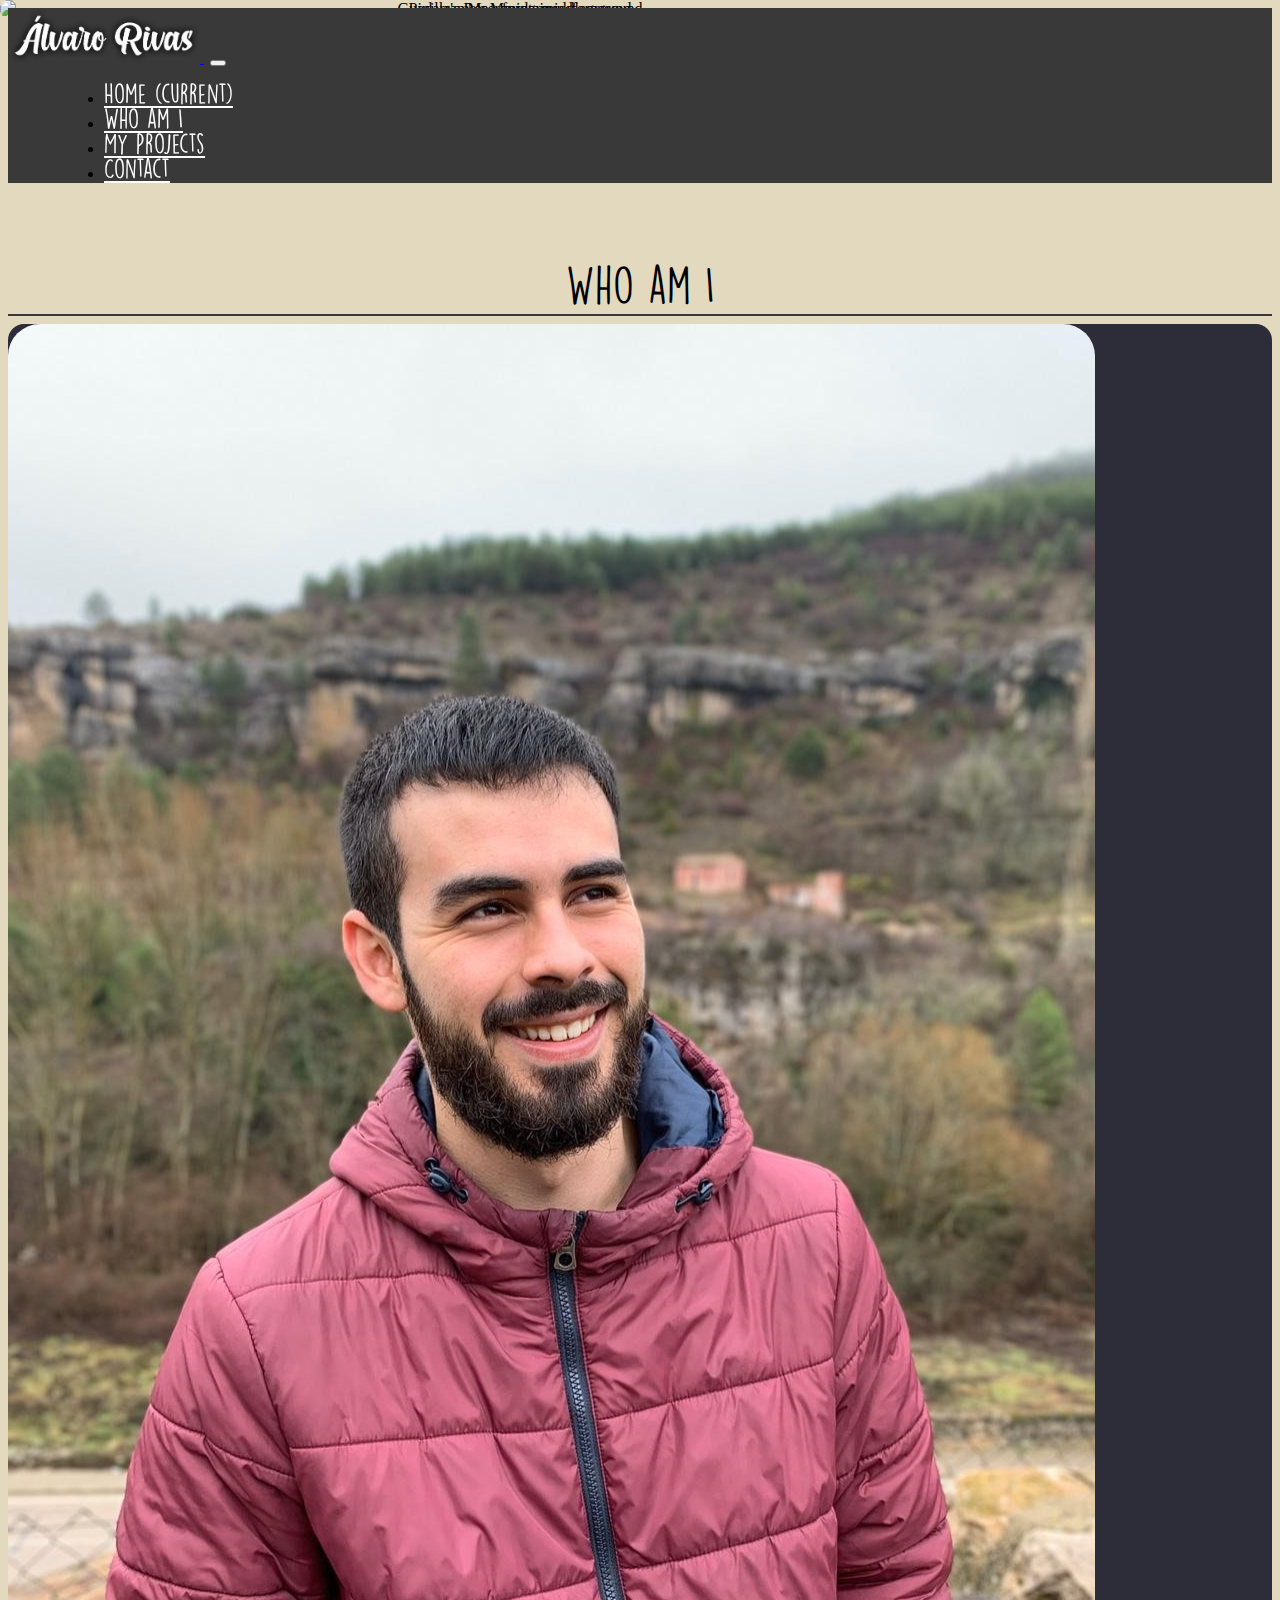
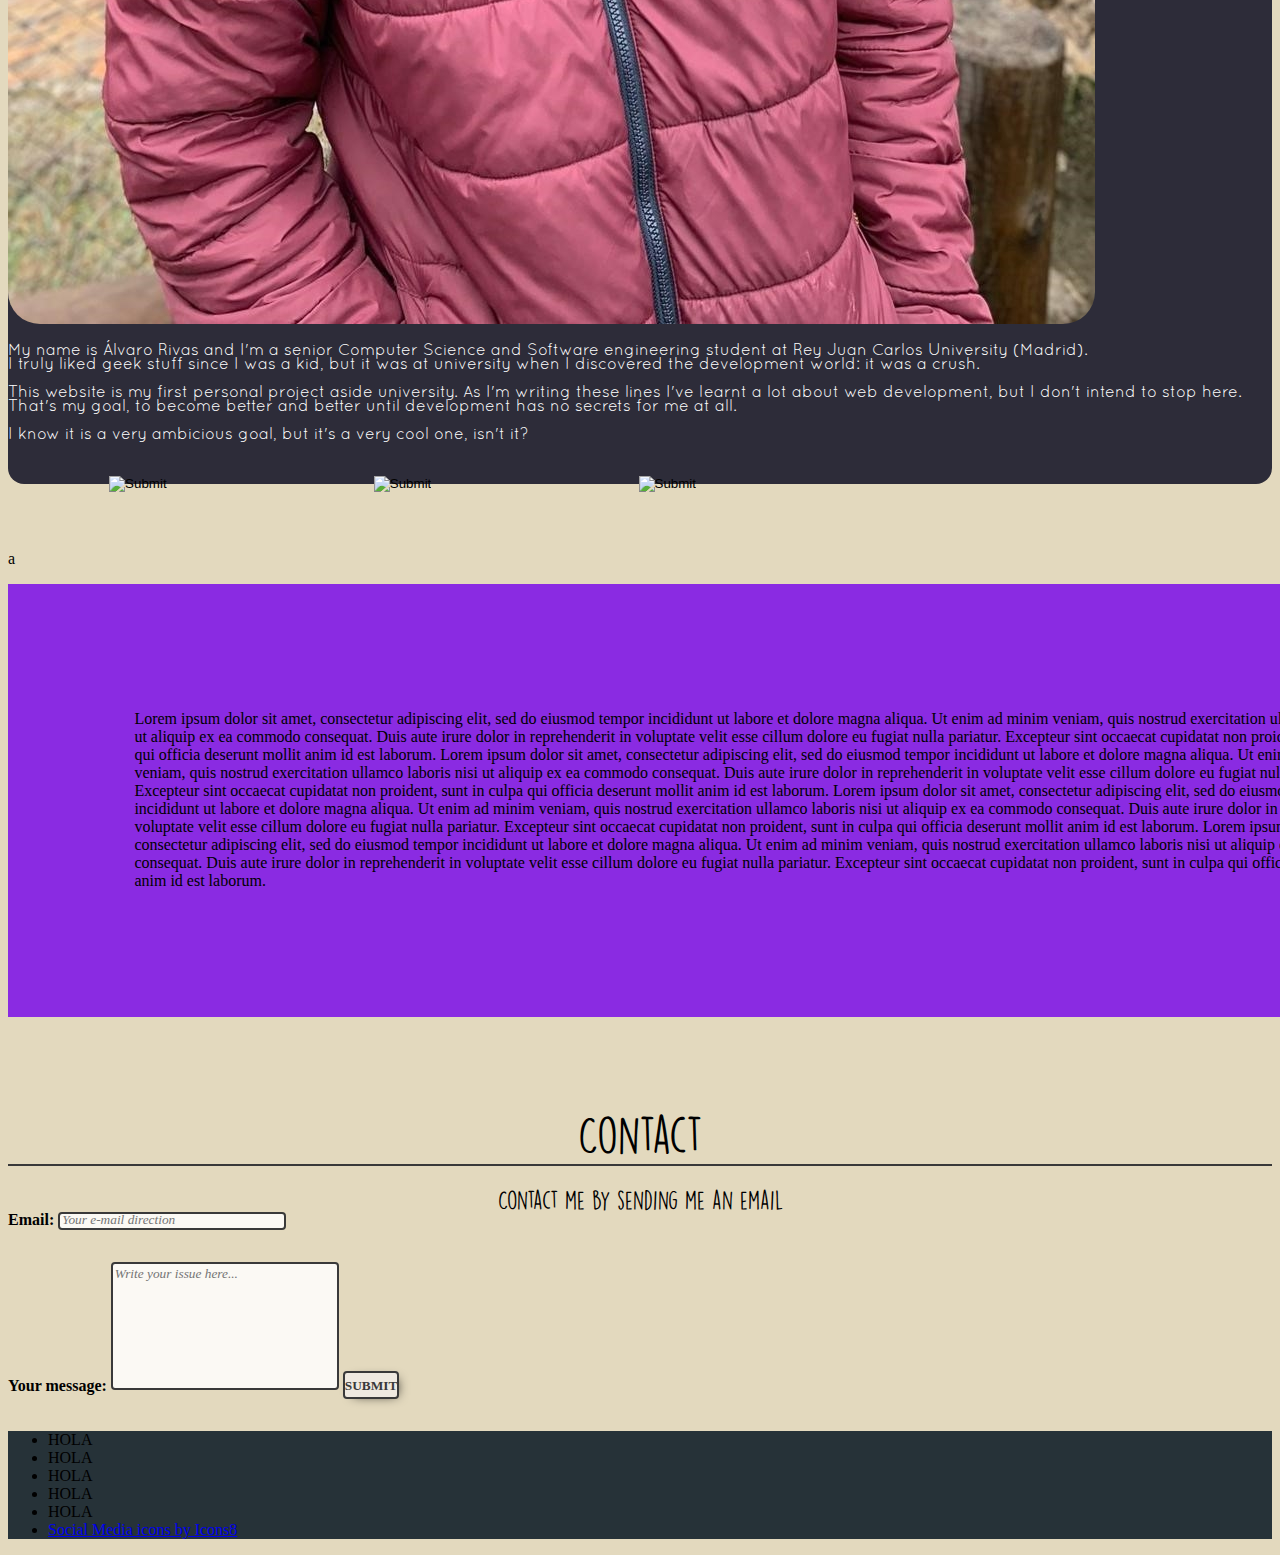
==== index.html @ ddf78486 "Home layout implemented and scroll link implementation for logo" ====
<!DOCTYPE html>
<html>

<head>
  <meta charset="utf-8" />
  <meta http-equiv="X-UA-Compatible" content="IE=edge" />
  <title>Home</title>
  <link rel="icon" type="image/png" href="assets/animoji.png" />
  <meta name="viewport" content="width=device-width, user-scalable=no" />
  <link rel="stylesheet" href="https://stackpath.bootstrapcdn.com/bootstrap/4.5.0/css/bootstrap.min.css"
    integrity="sha384-9aIt2nRpC12Uk9gS9baDl411NQApFmC26EwAOH8WgZl5MYYxFfc+NcPb1dKGj7Sk" crossorigin="anonymous" />
  <link rel="stylesheet" type="text/css" media="screen" href="css/style.css" />
</head>

<body>
  <!----------------- HEADER ----------------->
  <header class="row justify-content-between mx-0">
    <nav class="navbar navbar-expand-md navbar-dark col-12">
      <a id="logo" class="navbar-brand" href="#home">
        <img src="assets/Logo.png" alt="Logo" />
      </a>

      <button id="burgerButton" class="navbar-toggler mx-3" type="button" data-toggle="collapse"
        data-target="#navbarTogglerDemo03" aria-controls="navbarTogglerDemo03" aria-expanded="false"
        aria-label="Toggle navigation">
        <span class="navbar-toggler-icon"></span>
      </button>

      <div class="collapse navbar-collapse" id="navbarTogglerDemo03">
        <ul class="navbar-nav ml-auto mt-2 mt-lg-0">
          <li class="nav-item active">
            <a class="nav-link" href="#home">Home <span class="sr-only">(current)</span></a>
          </li>
          <li class="nav-item">
            <a class="nav-link" href="#whoAmI">Who am I</a>
          </li>
          <li class="nav-item">
            <a class="nav-link" href="#projects">My Projects</a>
          </li>
          <li class="nav-item">
            <a class="nav-link" href="#contact">Contact</a>
          </li>
        </ul>
      </div>
    </nav>
  </header>
  <div class="row mx-0 mt-4">
    <div class="col-10 m-auto content">

      <!----------  HOME  ---------->
      <section id="home" class="container">
        <div id="mouseEffect">
          <img class="img-fluid mx-auto" src="assets/me.png" alt="Me - foreground">
          <img class="img-fluid mx-auto" src="assets/water.png" alt="Pinilla's Reservoid - middleground">
          <img class="img-fluid mx-auto" src="assets/background.png" alt="Guadarrama's Mountains - foreground">
        </div>
      </section>

      <!----------  WHO AM I  ---------->
      <section id="whoAmI" class="container">
        <div class="row">
          <div class="titleHeader mb-5 mx-auto col-xl-4 col-lg-4 col-md-6 col-sm-8 col-12">
            <p class="sectionTitle">Who am I</p>
            <hr class="title-hr my-0" />
          </div>
        </div>

        <div id="resume" class="row justify-content-around align-items-center pt-4 pb-4">
          <div class="col-md-4 col-6">
            <img id="myPic" class="img-fluid" src="assets/myPic.jpg" alt="Picture of me" />
          </div>
          <div id="resume-text" class="col-xl-6 pt-3 px-4 flex-wrap">
            <p>
              My name is Álvaro Rivas and I'm a senior Computer Science and
              Software engineering student at Rey Juan Carlos University
              (Madrid).<br />I truly liked geek stuff since I was a kid, but
              it was at university when I discovered the development world: it
              was a crush.<br /><br />This website is my first personal
              project aside university. As I'm writing these lines I've learnt
              a lot about web development, but I don't intend to stop here.
              That's my goal, to become better and better until development
              has no secrets for me at all.<br /><br />I know it is a very
              ambicious goal, but it's a very cool one, isn't it?
            </p>
            <div id="socialButtons" class="row justify-content-center px-3 pt-3 flex-nowrap">
              <input class="socialButton" type="image" src="assets/Twitter.png" />
              <input class="socialButton" type="image" src="assets/LinkedIn.png" />
              <input class="socialButton" type="image" src="assets/YouTube.png" />
            </div>
          </div>
        </div>
      </section>
      <br />

      <!----------  PROJECTS  ---------->
      <section>
        <p id="projects">a</p>
        <div class="container" style="padding: 10%; width: 100%; background-color: blueviolet;">
          Lorem ipsum dolor sit amet, consectetur adipiscing elit, sed do
          eiusmod tempor incididunt ut labore et dolore magna aliqua. Ut enim
          ad minim veniam, quis nostrud exercitation ullamco laboris nisi ut
          aliquip ex ea commodo consequat. Duis aute irure dolor in
          reprehenderit in voluptate velit esse cillum dolore eu fugiat nulla
          pariatur. Excepteur sint occaecat cupidatat non proident, sunt in
          culpa qui officia deserunt mollit anim id est laborum. Lorem ipsum
          dolor sit amet, consectetur adipiscing elit, sed do eiusmod tempor
          incididunt ut labore et dolore magna aliqua. Ut enim ad minim
          veniam, quis nostrud exercitation ullamco laboris nisi ut aliquip ex
          ea commodo consequat. Duis aute irure dolor in reprehenderit in
          voluptate velit esse cillum dolore eu fugiat nulla pariatur.
          Excepteur sint occaecat cupidatat non proident, sunt in culpa qui
          officia deserunt mollit anim id est laborum. Lorem ipsum dolor sit
          amet, consectetur adipiscing elit, sed do eiusmod tempor incididunt
          ut labore et dolore magna aliqua. Ut enim ad minim veniam, quis
          nostrud exercitation ullamco laboris nisi ut aliquip ex ea commodo
          consequat. Duis aute irure dolor in reprehenderit in voluptate velit
          esse cillum dolore eu fugiat nulla pariatur. Excepteur sint occaecat
          cupidatat non proident, sunt in culpa qui officia deserunt mollit
          anim id est laborum. Lorem ipsum dolor sit amet, consectetur
          adipiscing elit, sed do eiusmod tempor incididunt ut labore et
          dolore magna aliqua. Ut enim ad minim veniam, quis nostrud
          exercitation ullamco laboris nisi ut aliquip ex ea commodo
          consequat. Duis aute irure dolor in reprehenderit in voluptate velit
          esse cillum dolore eu fugiat nulla pariatur. Excepteur sint occaecat
          cupidatat non proident, sunt in culpa qui officia deserunt mollit
          anim id est laborum.
        </div>
      </section>
      <br />

      <!----------  CONTACT  ---------->
      <section id="contact" class="container">
        <div class="row">
          <div class="titleHeader mb-5 mx-auto col-xl-4 col-lg-4 col-md-6 col-sm-8 col-12">
            <p class="sectionTitle">Contact</p>
            <hr class="title-hr my-0" />
            <p class="sectionSubtitle">Contact me by sending me an email</p>
          </div>
        </div>

        <div class="row justify-content-center">
          <div class="col-xl-8 col-lg-9 col-md-11 col-12">
            <form>
              <div class="row align-items-start">
                <label class="col-md-2 col-12 pl-0"><span>Email:</span></label>
                <input id="emailSender" class="col-xl-4 col-md-6 col-8 inputField" type="text"
                  placeholder="Your e-mail direction" />
              </div>
              <div class="row align-items-start">
                <label class="col-md-2 col-12 pl-0"><span>Your message:</span></label>
                <textarea id="emailBody" class="col-md-8 col-12 inputField pt-1" rows="10" type="text"
                  placeholder="Write your issue here..."></textarea>
                <button id="contactSubmit" class="col-md-2 col-12 align-self-end px-3" type="submit">
                  <span>submit</span>
                </button>
              </div>
            </form>
          </div>
        </div>
      </section>
    </div>
  </div>

  <!----------  FOOTER  ---------->
  <footer class="page-footer font-small special-color-dark pt-4" STYLE="background-color: #263238;">
    <!-- Footer Elements -->
    <div class="container">
      <!-- Social buttons -->
      <ul class="list-unstyled list-inline text-center">
        <li class="list-inline-item">
          <a class="btn-floating btn-fb mx-1">
            HOLA
          </a>
        </li>
        <li class="list-inline-item">
          <a class="btn-floating btn-tw mx-1">
            HOLA
          </a>
        </li>
        <li class="list-inline-item">
          <a class="btn-floating btn-gplus mx-1">
            HOLA
          </a>
        </li>
        <li class="list-inline-item">
          <a class="btn-floating btn-li mx-1">
            HOLA
          </a>
        </li>
        <li class="list-inline-item">
          <a class="btn-floating btn-dribbble mx-1">
            HOLA
          </a>
        </li>
        <li>
          <a href="https://iconos8.es/icon/pack/free-icons/doodle">Social Media icons by Icons8</a>
        </li>
      </ul>
      <!-- Social buttons -->
    </div>
    <!-- Footer Elements -->

    <!-- Copyright -->
    <!-- <div class="footer-copyright text-center py-3">© 2020 Copyright:
      <a href="https://mdbootstrap.com/"> MDBootstrap.com</a>
    </div> -->
    <!-- Copyright -->
  </footer>
  <!----------  FOOTER  ---------->

  <script src="https://code.jquery.com/jquery-3.5.1.js"></script>

  <script src="https://cdn.jsdelivr.net/npm/popper.js@1.16.0/dist/umd/popper.min.js"
    integrity="sha384-Q6E9RHvbIyZFJoft+2mJbHaEWldlvI9IOYy5n3zV9zzTtmI3UksdQRVvoxMfooAo"
    crossorigin="anonymous"></script>

  <script src="https://stackpath.bootstrapcdn.com/bootstrap/4.5.0/js/bootstrap.min.js"
    integrity="sha384-OgVRvuATP1z7JjHLkuOU7Xw704+h835Lr+6QL9UvYjZE3Ipu6Tp75j7Bh/kR0JKI"
    crossorigin="anonymous"></script>

  <script src="js/Plugins/easing/jquery.easing.1.3.min.js"></script>

  <script src="js/mobile.js"></script>
  <script src="js/scroll.js"></script>
  <script src="js/navbar.js"></script>
  <script src="js/mouse.js"></script>

</body>

</html>
---- css/style.css ----
/* html {
  scroll-behavior: smooth;
} */

body {
  background-color: rgba(204, 185, 135, 0.54);
  min-width: 300px;
}

section {
  margin-bottom: 2rem;
}

section:not(:last-child){
  /* min-height: 100vh; */
}

.titleHeader {
  text-align: center;
  font-family: "DK Lemon Yellow Sun";
}

.sectionTitle {
  margin-bottom: 0;
  font-size: xxx-large;
}

.titleHeader hr {
  height: 2px;
  color: #393939;
  background-color: #393939;
  border-width: 0;
}

.sectionSubtitle {
  text-align: center;
  font-family: "DK Lemon Yellow Sun";
  margin-bottom: 0;
  font-size: x-large;
}

/********** NAVBAR **********/
header {
  background-color: #393939;
  user-select: none;
  z-index: 5 !important;
  margin-inline-start: auto !important;
  position: sticky !important;
  position: -webkit-sticky !important; /*Safari*/
  top: 0;
}

header * {
  -webkit-user-drag: none;
}

header #logo {
  padding: 5px 0;
  margin-right: 6px;
  min-width: 120px;
}

header #logo img {
  width: 12rem;
}

nav ul {
  margin-right: 5%;
}

@media (min-width: 992px) {
  nav li {
    margin-left: 3.5rem;
  }
}

@media (max-width: 991px) {
  nav li {
    margin-left: 1.5rem;
  }
}

.navbar-toggler:focus {
  outline-style: none;
}

.navbar-toggler:hover,
.navbar-toggler:active {
  outline-style: none;
  border: 0.1rem solid rgba(255, 255, 255, 0.5);
  border-bottom-left-radius: 4px !important;
}

nav ul a {
  color: white !important;
  font-family: "DK Lemon Yellow Sun";
  font-size: 1.6rem;
}

nav .collapse.show a {
  font-size: 1.3rem;
}
nav .collapsing a {
  font-size: 1.3rem;
}


/******** HOME SECTION ********/
#mouseEffect {
  overflow: hidden;
}

#mouseEffect img {
  position: absolute;
  top: 0;
  left: 0;
  right: 0;
  z-index: 1;
  text-align: center;
  border-radius: .8rem;
  width: 80%;
}

#mouseEffect img:first-child {
z-index: 2;
}



/******** WhoAmI SECTION ********/
#resume {
  background-color: #07071dd3;
  border-radius: 1rem;
}

#resume-text {
  color: white;
  font-family: Quicksand;
}

#myPic {
  border-radius: 2rem;
}

@media (max-width: 1200px) {
  #myPic {
    padding-bottom: 1rem;
  }
}

@media (min-width: 1200px) {
  #socialButtons {
    position: relative;
    bottom: -18px;
    padding-bottom: 10px;
  }
}

.socialButton {
  margin: 0 8% 0 8%;
  min-width: 46px;
}

/******** CONTACT SECTION ********/

#emailBody {
  resize: none;
}

#contactSubmit {
  border-radius: 0.25rem;
  font-family: "Caviar Dreams";
  font-weight: bold;
  border: solid 2px #393939;
  box-shadow: 0.25rem 0.15rem 0.7rem -0.4rem;
  background-color: #efe9e0;
  flex: 0 !important;
  line-height: normal;
  padding: 0.3rem 0 0.2rem 0;
}

#contactSubmit:hover {
  text-decoration-line: underline;
  text-decoration-style: solid;
  text-decoration-color: #393939;
}

@media (min-width: 768px) {
  #contactSubmit {
    margin-left: auto;
  }
}

@media (max-width: 767px) {
  #contactSubmit {
    margin: auto;
  }

  #emailBody {
    margin-bottom: 1.3rem;
  }
}

#contactSubmit span {
  color: #393939;
  text-transform: uppercase;
  vertical-align: text-top;
}

form .row {
  margin-bottom: 2rem;
}

form label span {
  vertical-align: middle;
  font-family: "Caviar Dreams";
  font-weight: bold;
  line-height: 8px;
}

/********** ELEMENTS ***********/
.inputField {
  background-color: #ffffffd4;
  border: solid 2px #393939;
  font-family: Quicksand;
  border-radius: 0.25rem;
  min-width: 220px;
}

.inputField::placeholder {
  font-family: "Caviar Dreams";
  font-style: italic;
}

/********** FONTS **********/
@font-face {
  font-family: Capitalis;
  src: url("../assets/Fonts/CapitalisTypOasis.ttf") format("truetype");
}

@font-face {
  font-family: Dalgona;
  src: url("../assets/Fonts/Dalgona/Dalgona.ttf") format("truetype");
}

@font-face {
  font-family: "DK Lemon Yellow Sun";
  src: url("../assets/Fonts/DK Lemon Yellow Sun.otf") format("truetype");
}

@font-face {
  font-family: "Caviar Dreams";
  src: url("../assets/Fonts/Caviar Dreams/CaviarDreams.ttf") format("truetype");
}

@font-face {
  font-family: "Caviar Dreams";
  src: url("../assets/Fonts/Caviar Dreams/CaviarDreams_Bold.ttf")
    format("truetype");
  font-weight: bold;
}

@font-face {
  font-family: "Caviar Dreams";
  src: url("../assets/Fonts/Caviar Dreams/CaviarDreams_Italic.ttf")
    format("truetype");
  font-style: italic;
}

@font-face {
  font-family: "Quicksand";
  src: url("../assets/Fonts/Quicksand/Quicksand_Book.otf") format("truetype");
}
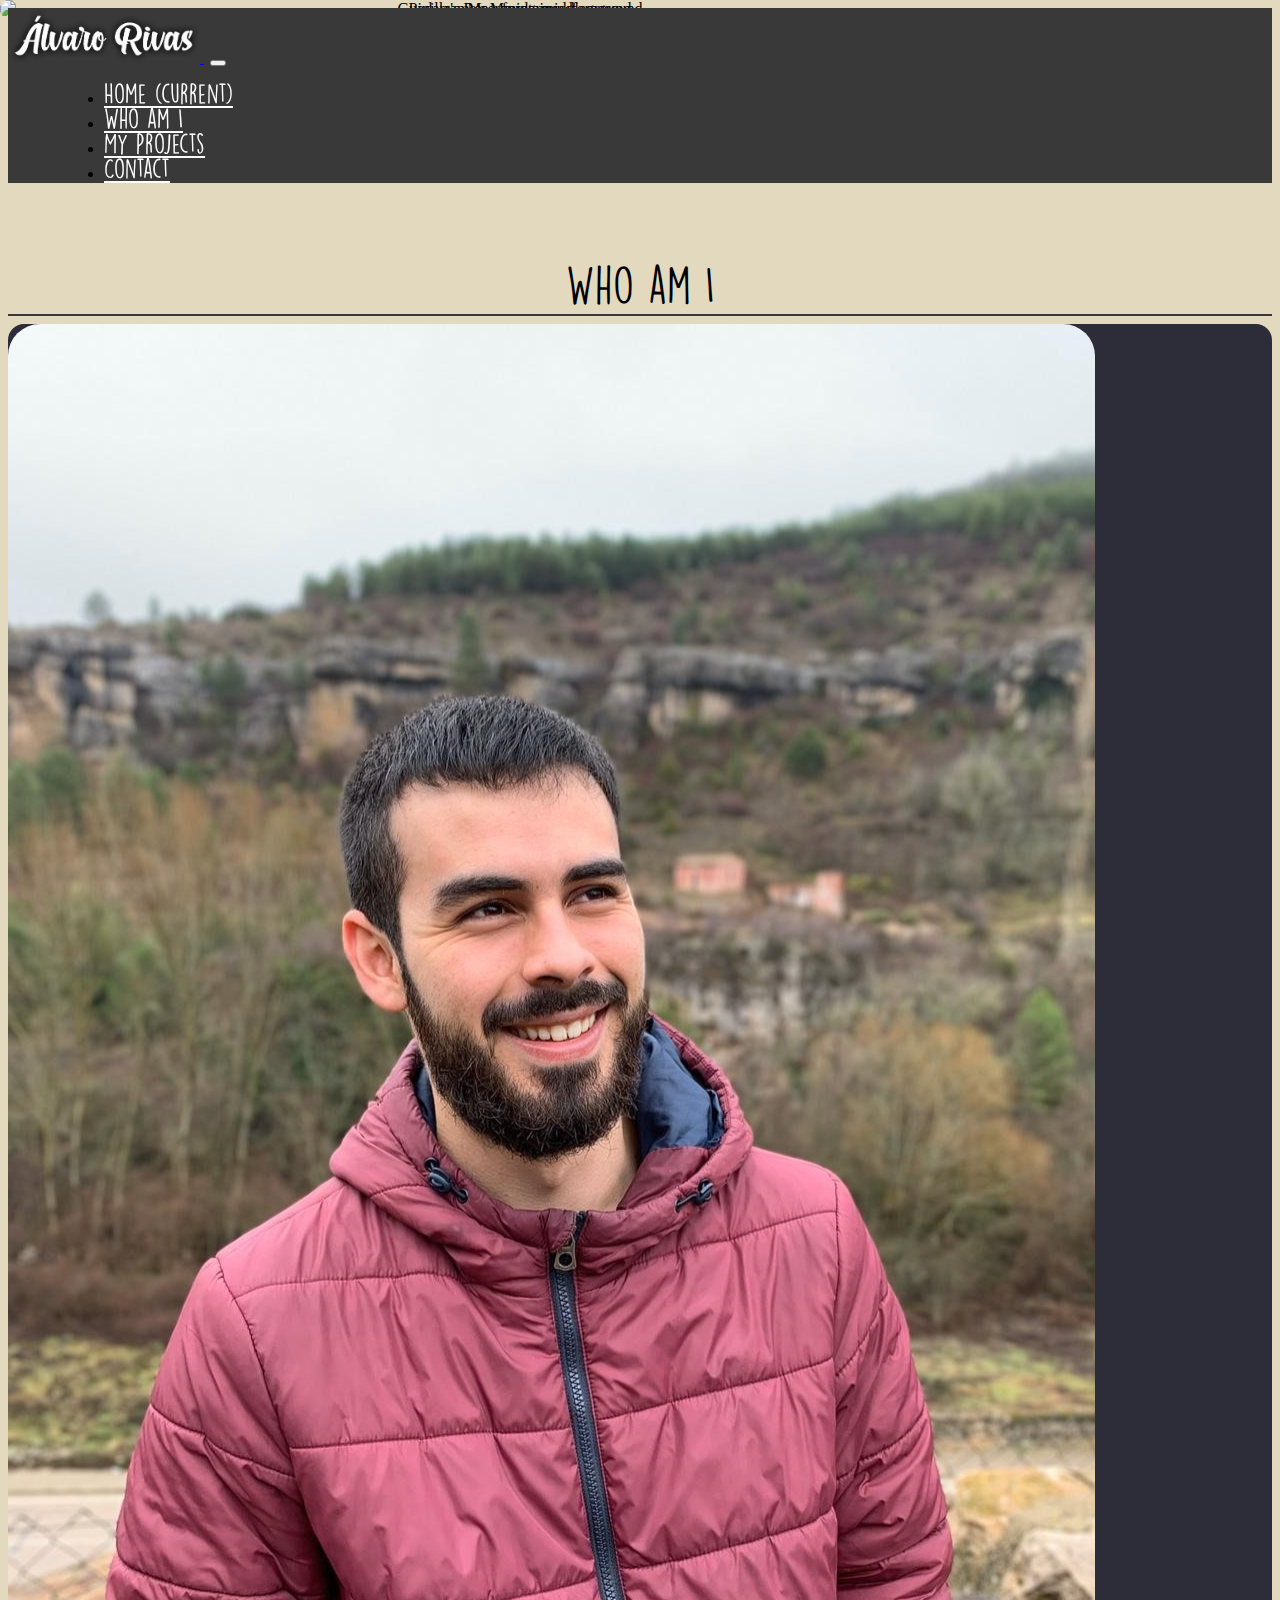
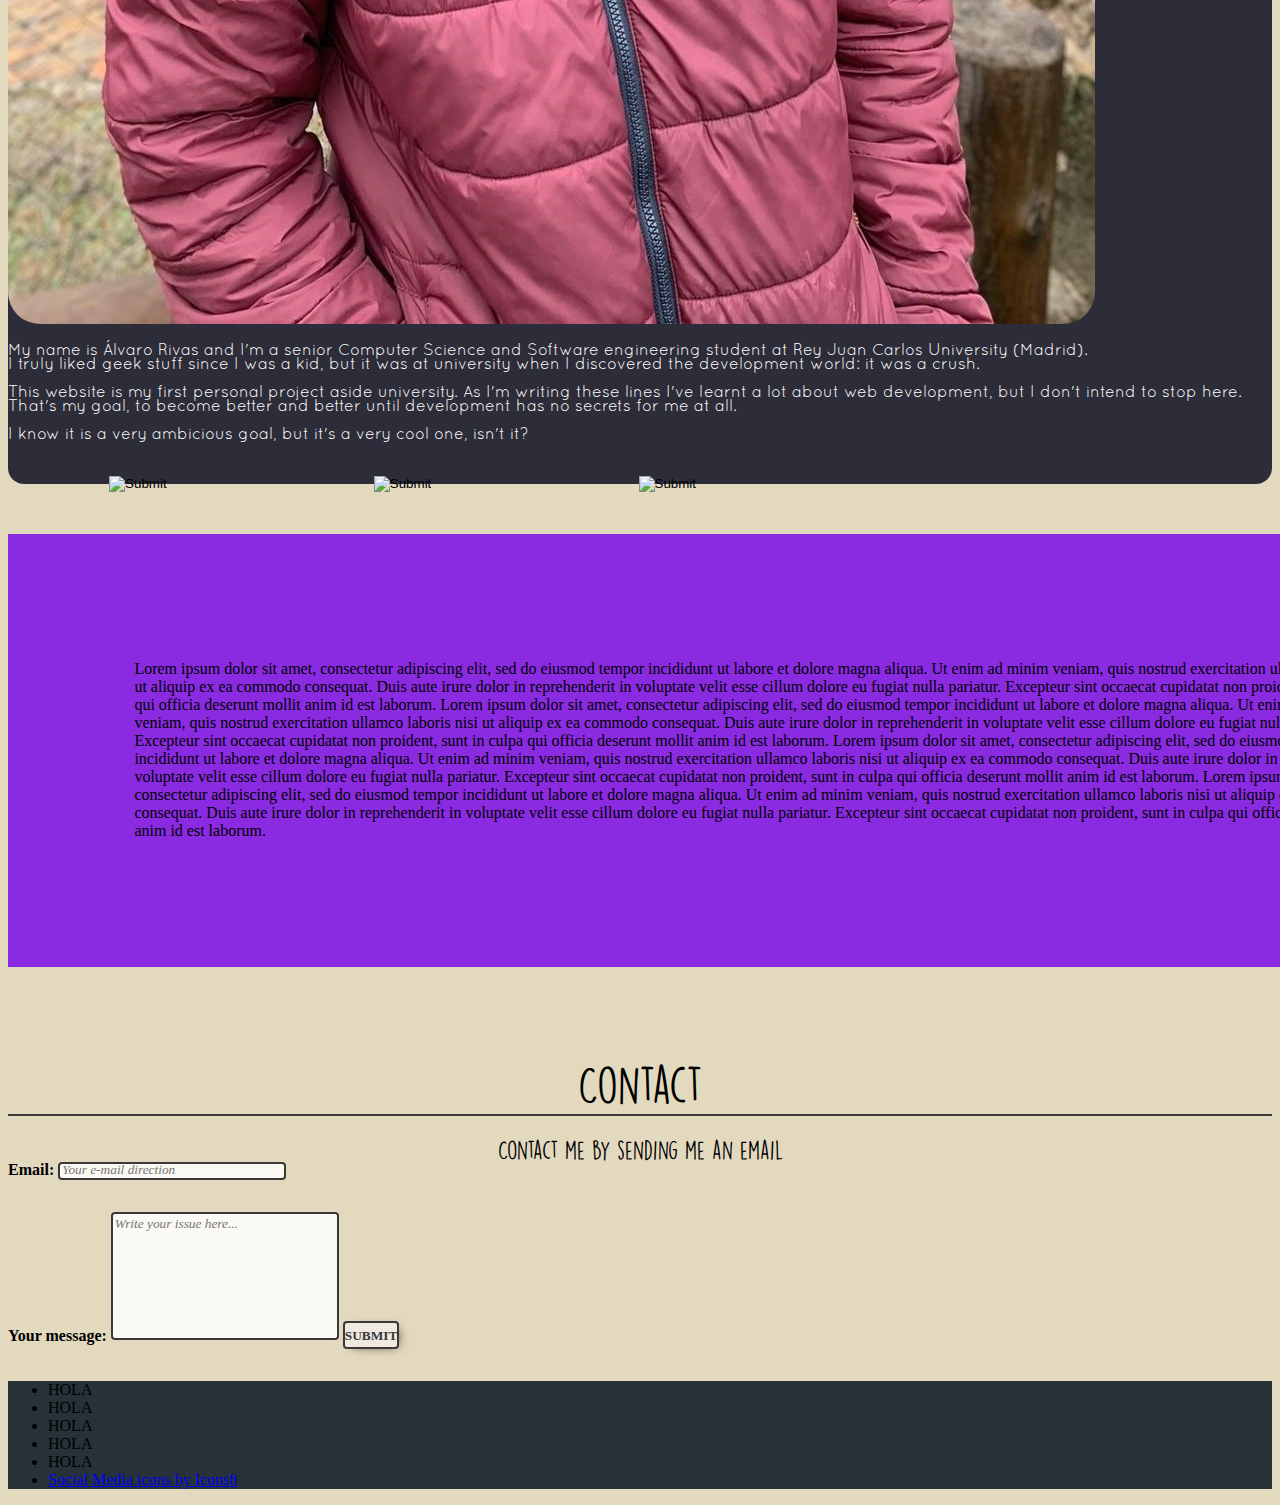
==== commit 2200588d: "pictures motion initialized" ====
--- a/index.html
+++ b/index.html
@@ -93,8 +93,7 @@
       <br />
 
       <!----------  PROJECTS  ---------->
-      <section>
-        <p id="projects">a</p>
+      <section id="projects">
         <div class="container" style="padding: 10%; width: 100%; background-color: blueviolet;">
           Lorem ipsum dolor sit amet, consectetur adipiscing elit, sed do
           eiusmod tempor incididunt ut labore et dolore magna aliqua. Ut enim
--- a/css/style.css
+++ b/css/style.css
@@ -1,7 +1,3 @@
-/* html {
-  scroll-behavior: smooth;
-} */
-
 body {
   background-color: rgba(204, 185, 135, 0.54);
   min-width: 300px;
@@ -9,10 +5,6 @@
 
 section {
   margin-bottom: 2rem;
-}
-
-section:not(:last-child){
-  /* min-height: 100vh; */
 }
 
 .titleHeader {
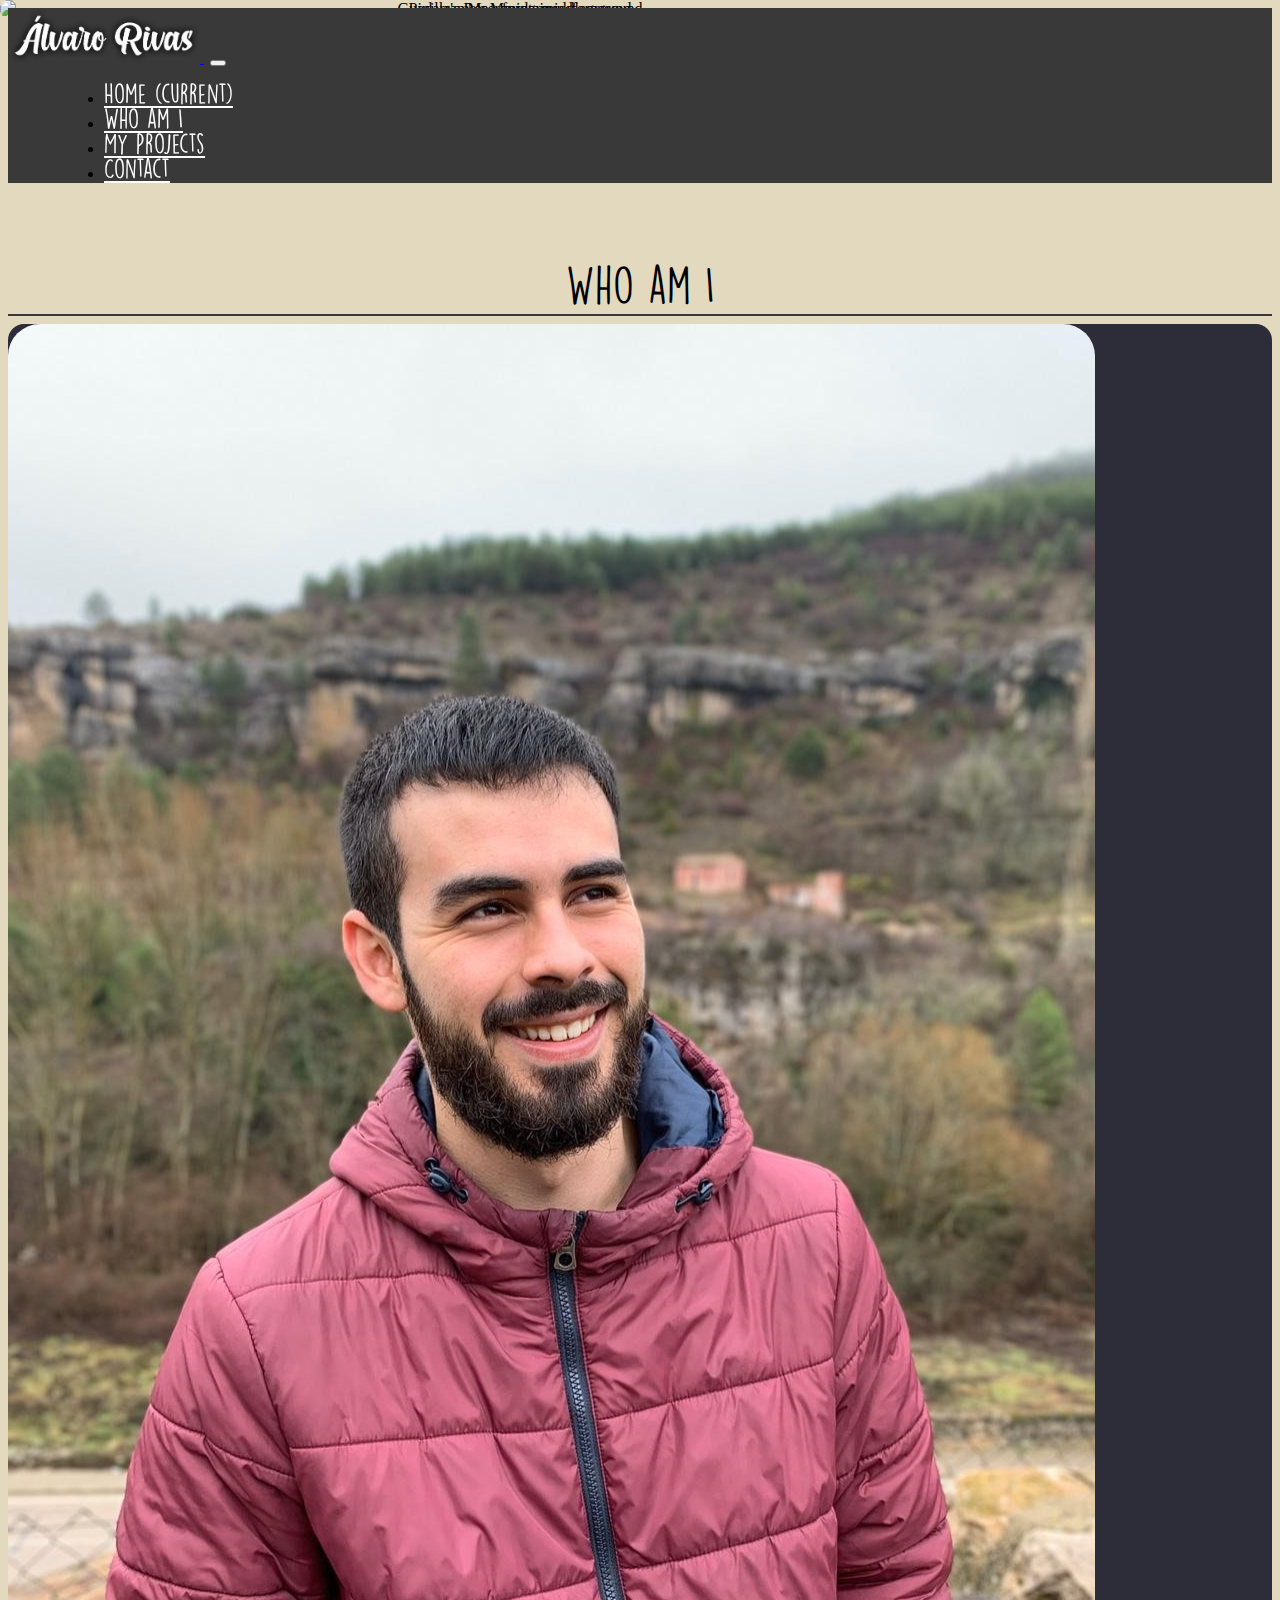
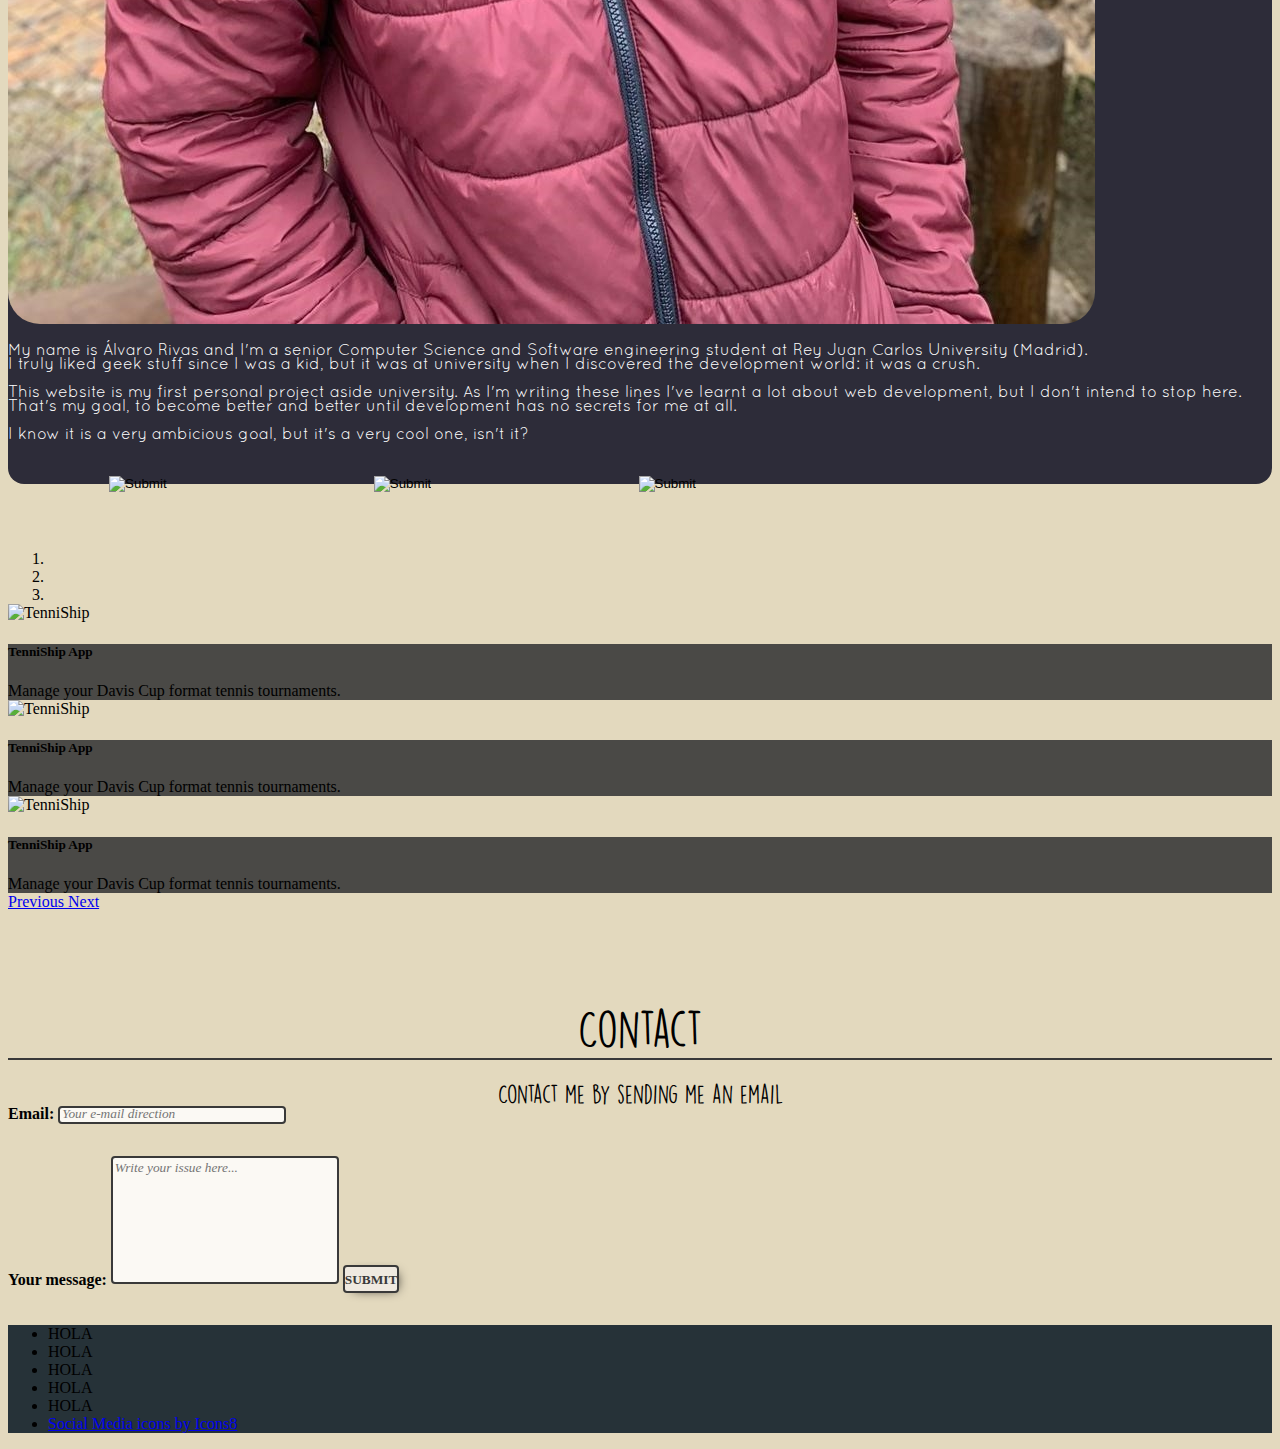
==== commit 4bb9b6be: "My Projects section started" ====
--- a/index.html
+++ b/index.html
@@ -93,36 +93,50 @@
       <br />
 
       <!----------  PROJECTS  ---------->
-      <section id="projects">
-        <div class="container" style="padding: 10%; width: 100%; background-color: blueviolet;">
-          Lorem ipsum dolor sit amet, consectetur adipiscing elit, sed do
-          eiusmod tempor incididunt ut labore et dolore magna aliqua. Ut enim
-          ad minim veniam, quis nostrud exercitation ullamco laboris nisi ut
-          aliquip ex ea commodo consequat. Duis aute irure dolor in
-          reprehenderit in voluptate velit esse cillum dolore eu fugiat nulla
-          pariatur. Excepteur sint occaecat cupidatat non proident, sunt in
-          culpa qui officia deserunt mollit anim id est laborum. Lorem ipsum
-          dolor sit amet, consectetur adipiscing elit, sed do eiusmod tempor
-          incididunt ut labore et dolore magna aliqua. Ut enim ad minim
-          veniam, quis nostrud exercitation ullamco laboris nisi ut aliquip ex
-          ea commodo consequat. Duis aute irure dolor in reprehenderit in
-          voluptate velit esse cillum dolore eu fugiat nulla pariatur.
-          Excepteur sint occaecat cupidatat non proident, sunt in culpa qui
-          officia deserunt mollit anim id est laborum. Lorem ipsum dolor sit
-          amet, consectetur adipiscing elit, sed do eiusmod tempor incididunt
-          ut labore et dolore magna aliqua. Ut enim ad minim veniam, quis
-          nostrud exercitation ullamco laboris nisi ut aliquip ex ea commodo
-          consequat. Duis aute irure dolor in reprehenderit in voluptate velit
-          esse cillum dolore eu fugiat nulla pariatur. Excepteur sint occaecat
-          cupidatat non proident, sunt in culpa qui officia deserunt mollit
-          anim id est laborum. Lorem ipsum dolor sit amet, consectetur
-          adipiscing elit, sed do eiusmod tempor incididunt ut labore et
-          dolore magna aliqua. Ut enim ad minim veniam, quis nostrud
-          exercitation ullamco laboris nisi ut aliquip ex ea commodo
-          consequat. Duis aute irure dolor in reprehenderit in voluptate velit
-          esse cillum dolore eu fugiat nulla pariatur. Excepteur sint occaecat
-          cupidatat non proident, sunt in culpa qui officia deserunt mollit
-          anim id est laborum.
+      <section id="projects" class="container">
+        <div id="carouselExampleIndicators" class="carousel slide" data-ride="carousel" data-interval="false">
+          <ol class="carousel-indicators">
+            <li data-target="#carouselExampleIndicators" data-slide-to="0" class="active"></li>
+            <li data-target="#carouselExampleIndicators" data-slide-to="1"></li>
+            <li data-target="#carouselExampleIndicators" data-slide-to="2"></li>
+          </ol>
+          <div class="carousel-inner">
+            <div class="carousel-item active">
+              <img class="img-fluid rounded"
+                src="https://github.com/CodeURJC-DAW-2019-20/webapp2/raw/master/backend/tenniShip/src/main/resources/static/img/screenshots/Index.png"
+                alt="TenniShip">
+              <div class="carousel-caption d-none d-md-block py-1 mb-2 rounded">
+                <h5>TenniShip App</h5>
+                <p>Manage your Davis Cup format tennis tournaments.</p>
+              </div>
+            </div>
+            <div class="carousel-item">
+              <img class="img-fluid rounded"
+                src=""
+                alt="TenniShip">
+              <div class="carousel-caption d-none d-md-block py-1 mb-2 rounded">
+                <h5>TenniShip App</h5>
+                <p>Manage your Davis Cup format tennis tournaments.</p>
+              </div>
+            </div>
+            <div class="carousel-item">
+              <img class="img-fluid rounded"
+                src="https://github.com/CodeURJC-DAW-2019-20/webapp2/raw/master/backend/tenniShip/src/main/resources/static/img/screenshots/Index.png"
+                alt="TenniShip">
+              <div class="carousel-caption d-none d-md-block py-1 mb-2 rounded">
+                <h5>TenniShip App</h5>
+                <p>Manage your Davis Cup format tennis tournaments.</p>
+              </div>
+            </div>
+          </div>
+          <a class="carousel-control-prev" href="#carouselExampleIndicators" role="button" data-slide="prev">
+            <span class="carousel-control-prev-icon" aria-hidden="true"></span>
+            <span class="sr-only">Previous</span>
+          </a>
+          <a class="carousel-control-next" href="#carouselExampleIndicators" role="button" data-slide="next">
+            <span class="carousel-control-next-icon" aria-hidden="true"></span>
+            <span class="sr-only">Next</span>
+          </a>
         </div>
       </section>
       <br />
@@ -223,6 +237,7 @@
   <script src="js/scroll.js"></script>
   <script src="js/navbar.js"></script>
   <script src="js/mouse.js"></script>
+  <script src="js/carousel.js"></script>
 
 </body>
 
--- a/css/style.css
+++ b/css/style.css
@@ -35,7 +35,7 @@
 header {
   background-color: #393939;
   user-select: none;
-  z-index: 5 !important;
+  z-index: 25 !important;
   margin-inline-start: auto !important;
   position: sticky !important;
   position: -webkit-sticky !important; /*Safari*/
@@ -100,6 +100,7 @@
 /******** HOME SECTION ********/
 #mouseEffect {
   overflow: hidden;
+  width: 100vw;
 }
 
 #mouseEffect img {
@@ -153,6 +154,28 @@
   min-width: 46px;
 }
 
+
+
+/******** CONTACT SECTION ********/
+
+.carousel {
+  -webkit-user-drag: none;
+}
+
+.carousel-indicators {
+  margin-block-end: 0;
+}
+
+.carousel-caption {
+  user-select: none;
+  background-color: #393939e6;
+}
+
+.carousel-caption p{
+  margin-bottom: 0;
+}
+
+
 /******** CONTACT SECTION ********/
 
 #emailBody {
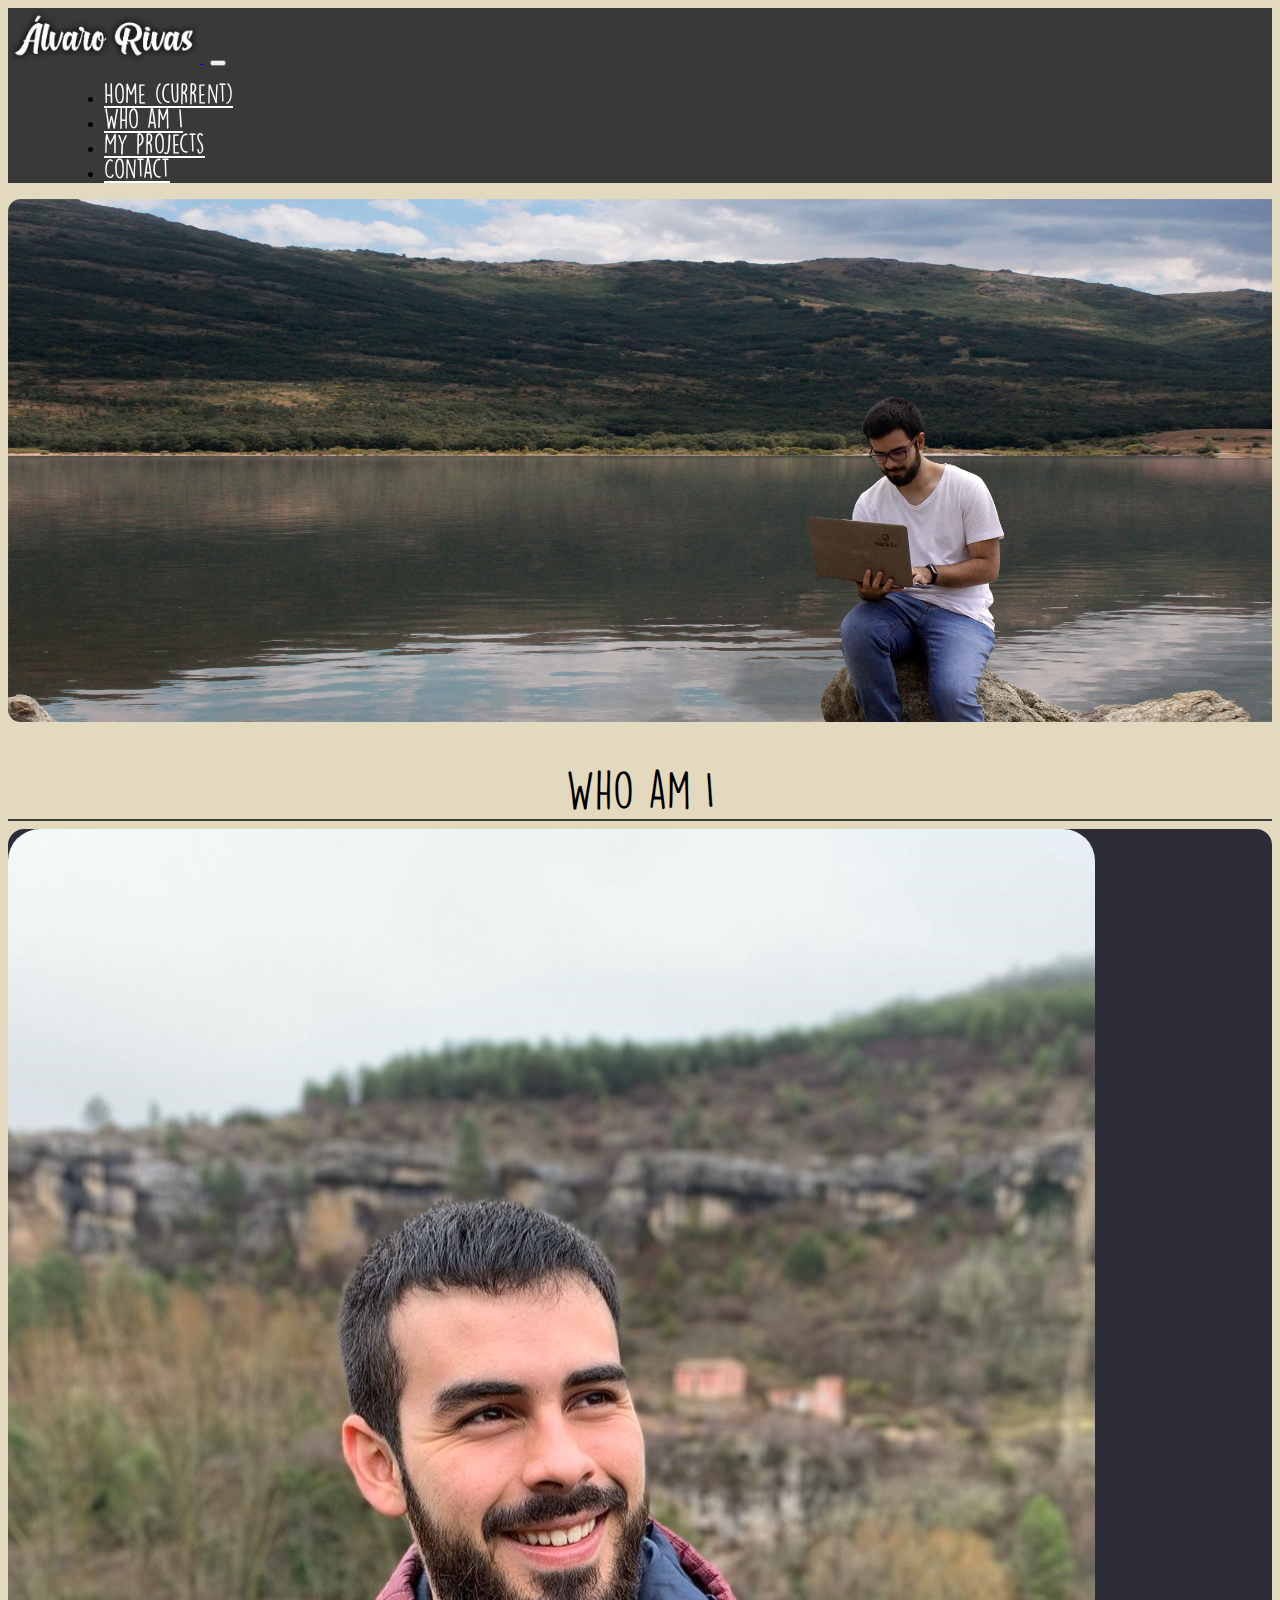
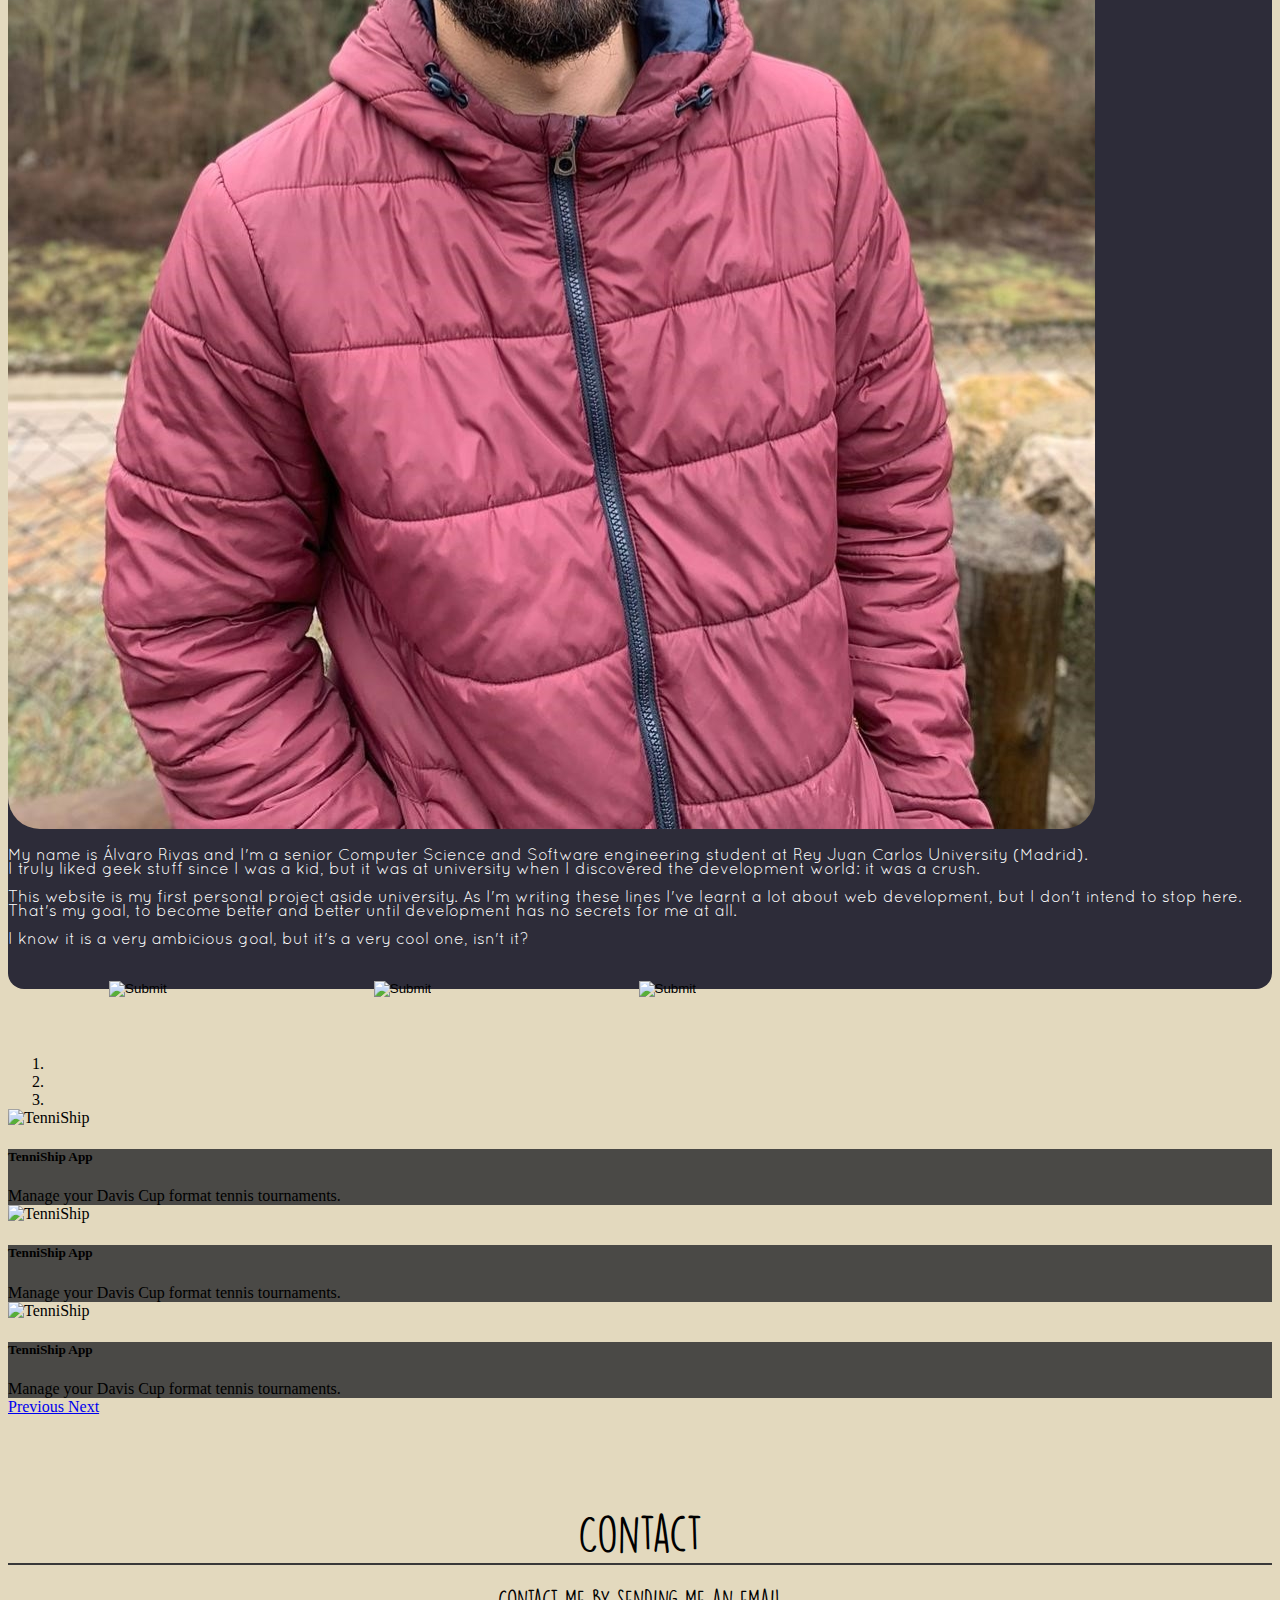
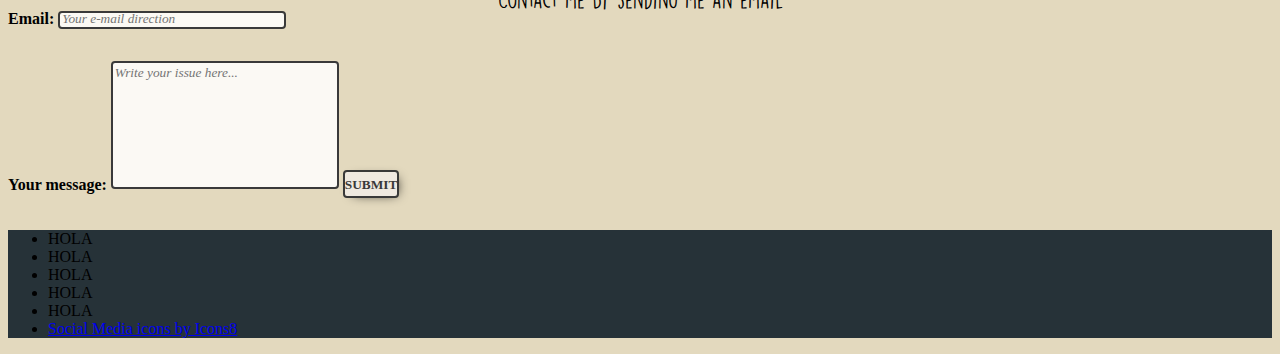
==== commit 991b5a83: "Home section advanced: images larger" ====
--- a/index.html
+++ b/index.html
@@ -44,135 +44,133 @@
       </div>
     </nav>
   </header>
-  <div class="row mx-0 mt-4">
-    <div class="col-10 m-auto content">
-
-      <!----------  HOME  ---------->
-      <section id="home" class="container">
-        <div id="mouseEffect">
-          <img class="img-fluid mx-auto" src="assets/me.png" alt="Me - foreground">
-          <img class="img-fluid mx-auto" src="assets/water.png" alt="Pinilla's Reservoid - middleground">
-          <img class="img-fluid mx-auto" src="assets/background.png" alt="Guadarrama's Mountains - foreground">
-        </div>
-      </section>
-
-      <!----------  WHO AM I  ---------->
-      <section id="whoAmI" class="container">
-        <div class="row">
-          <div class="titleHeader mb-5 mx-auto col-xl-4 col-lg-4 col-md-6 col-sm-8 col-12">
-            <p class="sectionTitle">Who am I</p>
-            <hr class="title-hr my-0" />
-          </div>
-        </div>
-
-        <div id="resume" class="row justify-content-around align-items-center pt-4 pb-4">
-          <div class="col-md-4 col-6">
-            <img id="myPic" class="img-fluid" src="assets/myPic.jpg" alt="Picture of me" />
-          </div>
-          <div id="resume-text" class="col-xl-6 pt-3 px-4 flex-wrap">
-            <p>
-              My name is Álvaro Rivas and I'm a senior Computer Science and
-              Software engineering student at Rey Juan Carlos University
-              (Madrid).<br />I truly liked geek stuff since I was a kid, but
-              it was at university when I discovered the development world: it
-              was a crush.<br /><br />This website is my first personal
-              project aside university. As I'm writing these lines I've learnt
-              a lot about web development, but I don't intend to stop here.
-              That's my goal, to become better and better until development
-              has no secrets for me at all.<br /><br />I know it is a very
-              ambicious goal, but it's a very cool one, isn't it?
-            </p>
-            <div id="socialButtons" class="row justify-content-center px-3 pt-3 flex-nowrap">
-              <input class="socialButton" type="image" src="assets/Twitter.png" />
-              <input class="socialButton" type="image" src="assets/LinkedIn.png" />
-              <input class="socialButton" type="image" src="assets/YouTube.png" />
-            </div>
-          </div>
-        </div>
-      </section>
-      <br />
-
-      <!----------  PROJECTS  ---------->
-      <section id="projects" class="container">
-        <div id="carouselExampleIndicators" class="carousel slide" data-ride="carousel" data-interval="false">
-          <ol class="carousel-indicators">
-            <li data-target="#carouselExampleIndicators" data-slide-to="0" class="active"></li>
-            <li data-target="#carouselExampleIndicators" data-slide-to="1"></li>
-            <li data-target="#carouselExampleIndicators" data-slide-to="2"></li>
-          </ol>
-          <div class="carousel-inner">
-            <div class="carousel-item active">
-              <img class="img-fluid rounded"
-                src="https://github.com/CodeURJC-DAW-2019-20/webapp2/raw/master/backend/tenniShip/src/main/resources/static/img/screenshots/Index.png"
-                alt="TenniShip">
-              <div class="carousel-caption d-none d-md-block py-1 mb-2 rounded">
-                <h5>TenniShip App</h5>
-                <p>Manage your Davis Cup format tennis tournaments.</p>
-              </div>
-            </div>
-            <div class="carousel-item">
-              <img class="img-fluid rounded"
-                src=""
-                alt="TenniShip">
-              <div class="carousel-caption d-none d-md-block py-1 mb-2 rounded">
-                <h5>TenniShip App</h5>
-                <p>Manage your Davis Cup format tennis tournaments.</p>
-              </div>
-            </div>
-            <div class="carousel-item">
-              <img class="img-fluid rounded"
-                src="https://github.com/CodeURJC-DAW-2019-20/webapp2/raw/master/backend/tenniShip/src/main/resources/static/img/screenshots/Index.png"
-                alt="TenniShip">
-              <div class="carousel-caption d-none d-md-block py-1 mb-2 rounded">
-                <h5>TenniShip App</h5>
-                <p>Manage your Davis Cup format tennis tournaments.</p>
-              </div>
-            </div>
-          </div>
-          <a class="carousel-control-prev" href="#carouselExampleIndicators" role="button" data-slide="prev">
-            <span class="carousel-control-prev-icon" aria-hidden="true"></span>
-            <span class="sr-only">Previous</span>
-          </a>
-          <a class="carousel-control-next" href="#carouselExampleIndicators" role="button" data-slide="next">
-            <span class="carousel-control-next-icon" aria-hidden="true"></span>
-            <span class="sr-only">Next</span>
-          </a>
-        </div>
-      </section>
-      <br />
-
-      <!----------  CONTACT  ---------->
-      <section id="contact" class="container">
-        <div class="row">
-          <div class="titleHeader mb-5 mx-auto col-xl-4 col-lg-4 col-md-6 col-sm-8 col-12">
-            <p class="sectionTitle">Contact</p>
-            <hr class="title-hr my-0" />
-            <p class="sectionSubtitle">Contact me by sending me an email</p>
-          </div>
-        </div>
-
-        <div class="row justify-content-center">
-          <div class="col-xl-8 col-lg-9 col-md-11 col-12">
-            <form>
-              <div class="row align-items-start">
-                <label class="col-md-2 col-12 pl-0"><span>Email:</span></label>
-                <input id="emailSender" class="col-xl-4 col-md-6 col-8 inputField" type="text"
-                  placeholder="Your e-mail direction" />
-              </div>
-              <div class="row align-items-start">
-                <label class="col-md-2 col-12 pl-0"><span>Your message:</span></label>
-                <textarea id="emailBody" class="col-md-8 col-12 inputField pt-1" rows="10" type="text"
-                  placeholder="Write your issue here..."></textarea>
-                <button id="contactSubmit" class="col-md-2 col-12 align-self-end px-3" type="submit">
-                  <span>submit</span>
-                </button>
-              </div>
-            </form>
-          </div>
-        </div>
-      </section>
-    </div>
-  </div>
+  <!-- <div class="row mx-0 mt-4"> -->
+  <!-- <div class="col-10 m-auto content"> -->
+
+  <!----------  HOME  ---------->
+  <section id="home" class="row">
+    <div id="mouseEffect" class="col-12">
+      <img src="assets/fg-max-3.png" alt="Me - foreground">
+      <img src="assets/mg-max-3.png" alt="Pinilla's Reservoid - middleground">
+      <img src="assets/bg-max-3.png" alt="Guadarrama's Mountains - foreground">
+    </div>
+  </section>
+
+  <!----------  WHO AM I  ---------->
+  <section id="whoAmI" class="container">
+    <div class="row">
+      <div class="titleHeader mb-5 mx-auto col-xl-4 col-lg-4 col-md-6 col-sm-8 col-12">
+        <p class="sectionTitle">Who am I</p>
+        <hr class="title-hr my-0" />
+      </div>
+    </div>
+
+    <div id="resume" class="row justify-content-around align-items-center pt-4 pb-4">
+      <div class="col-md-4 col-6">
+        <img id="myPic" class="img-fluid" src="assets/myPic.jpg" alt="Picture of me" />
+      </div>
+      <div id="resume-text" class="col-xl-6 pt-3 px-4 flex-wrap">
+        <p>
+          My name is Álvaro Rivas and I'm a senior Computer Science and
+          Software engineering student at Rey Juan Carlos University
+          (Madrid).<br />I truly liked geek stuff since I was a kid, but
+          it was at university when I discovered the development world: it
+          was a crush.<br /><br />This website is my first personal
+          project aside university. As I'm writing these lines I've learnt
+          a lot about web development, but I don't intend to stop here.
+          That's my goal, to become better and better until development
+          has no secrets for me at all.<br /><br />I know it is a very
+          ambicious goal, but it's a very cool one, isn't it?
+        </p>
+        <div id="socialButtons" class="row justify-content-center px-3 pt-3 flex-nowrap">
+          <input class="socialButton" type="image" src="assets/Twitter.png" />
+          <input class="socialButton" type="image" src="assets/LinkedIn.png" />
+          <input class="socialButton" type="image" src="assets/YouTube.png" />
+        </div>
+      </div>
+    </div>
+  </section>
+  <br />
+
+  <!----------  PROJECTS  ---------->
+  <section id="projects" class="container">
+    <div id="carouselExampleIndicators" class="carousel slide" data-ride="carousel" data-interval="false">
+      <ol class="carousel-indicators">
+        <li data-target="#carouselExampleIndicators" data-slide-to="0" class="active"></li>
+        <li data-target="#carouselExampleIndicators" data-slide-to="1"></li>
+        <li data-target="#carouselExampleIndicators" data-slide-to="2"></li>
+      </ol>
+      <div class="carousel-inner">
+        <div class="carousel-item active">
+          <img class="img-fluid rounded"
+            src="https://github.com/CodeURJC-DAW-2019-20/webapp2/raw/master/backend/tenniShip/src/main/resources/static/img/screenshots/Index.png"
+            alt="TenniShip">
+          <div class="carousel-caption d-none d-md-block py-1 mb-2 rounded">
+            <h5>TenniShip App</h5>
+            <p>Manage your Davis Cup format tennis tournaments.</p>
+          </div>
+        </div>
+        <div class="carousel-item">
+          <img class="img-fluid rounded" src="" alt="TenniShip">
+          <div class="carousel-caption d-none d-md-block py-1 mb-2 rounded">
+            <h5>TenniShip App</h5>
+            <p>Manage your Davis Cup format tennis tournaments.</p>
+          </div>
+        </div>
+        <div class="carousel-item">
+          <img class="img-fluid rounded"
+            src="https://github.com/CodeURJC-DAW-2019-20/webapp2/raw/master/backend/tenniShip/src/main/resources/static/img/screenshots/Index.png"
+            alt="TenniShip">
+          <div class="carousel-caption d-none d-md-block py-1 mb-2 rounded">
+            <h5>TenniShip App</h5>
+            <p>Manage your Davis Cup format tennis tournaments.</p>
+          </div>
+        </div>
+      </div>
+      <a class="carousel-control-prev" href="#carouselExampleIndicators" role="button" data-slide="prev">
+        <span class="carousel-control-prev-icon" aria-hidden="true"></span>
+        <span class="sr-only">Previous</span>
+      </a>
+      <a class="carousel-control-next" href="#carouselExampleIndicators" role="button" data-slide="next">
+        <span class="carousel-control-next-icon" aria-hidden="true"></span>
+        <span class="sr-only">Next</span>
+      </a>
+    </div>
+  </section>
+  <br />
+
+  <!----------  CONTACT  ---------->
+  <section id="contact" class="container">
+    <div class="row">
+      <div class="titleHeader mb-5 mx-auto col-xl-4 col-lg-4 col-md-6 col-sm-8 col-12">
+        <p class="sectionTitle">Contact</p>
+        <hr class="title-hr my-0" />
+        <p class="sectionSubtitle">Contact me by sending me an email</p>
+      </div>
+    </div>
+
+    <div class="row justify-content-center">
+      <div class="col-xl-8 col-lg-9 col-md-11 col-12">
+        <form>
+          <div class="row align-items-start">
+            <label class="col-md-2 col-12 pl-0"><span>Email:</span></label>
+            <input id="emailSender" class="col-xl-4 col-md-6 col-8 inputField" type="text"
+              placeholder="Your e-mail direction" />
+          </div>
+          <div class="row align-items-start">
+            <label class="col-md-2 col-12 pl-0"><span>Your message:</span></label>
+            <textarea id="emailBody" class="col-md-8 col-12 inputField pt-1" rows="10" type="text"
+              placeholder="Write your issue here..."></textarea>
+            <button id="contactSubmit" class="col-md-2 col-12 align-self-end px-3" type="submit">
+              <span>submit</span>
+            </button>
+          </div>
+        </form>
+      </div>
+    </div>
+  </section>
+  <!-- </div> -->
+  <!-- </div> -->
 
   <!----------  FOOTER  ---------->
   <footer class="page-footer font-small special-color-dark pt-4" STYLE="background-color: #263238;">
--- a/css/style.css
+++ b/css/style.css
@@ -32,13 +32,15 @@
 }
 
 /********** NAVBAR **********/
+
 header {
   background-color: #393939;
   user-select: none;
   z-index: 25 !important;
   margin-inline-start: auto !important;
   position: sticky !important;
-  position: -webkit-sticky !important; /*Safari*/
+  position: -webkit-sticky !important;
+  /*Safari*/
   top: 0;
 }
 
@@ -76,8 +78,7 @@
   outline-style: none;
 }
 
-.navbar-toggler:hover,
-.navbar-toggler:active {
+.navbar-toggler:hover, .navbar-toggler:active {
   outline-style: none;
   border: 0.1rem solid rgba(255, 255, 255, 0.5);
   border-bottom-left-radius: 4px !important;
@@ -92,35 +93,38 @@
 nav .collapse.show a {
   font-size: 1.3rem;
 }
+
 nav .collapsing a {
   font-size: 1.3rem;
 }
 
-
 /******** HOME SECTION ********/
+
 #mouseEffect {
   overflow: hidden;
-  width: 100vw;
+  position: relative;
+  width: 100%;
+  /* width: 100vw; */
 }
 
 #mouseEffect img {
   position: absolute;
   top: 0;
   left: 0;
-  right: 0;
+  /* right: 0; */
   z-index: 1;
-  text-align: center;
+  /* text-align: center; */
   border-radius: .8rem;
-  width: 80%;
+  max-width: 120%;
+  /* width: 125%; */
 }
 
 #mouseEffect img:first-child {
-z-index: 2;
-}
-
-
+  z-index: 2;
+}
 
 /******** WhoAmI SECTION ********/
+
 #resume {
   background-color: #07071dd3;
   border-radius: 1rem;
@@ -154,8 +158,6 @@
   min-width: 46px;
 }
 
-
-
 /******** CONTACT SECTION ********/
 
 .carousel {
@@ -171,10 +173,9 @@
   background-color: #393939e6;
 }
 
-.carousel-caption p{
+.carousel-caption p {
   margin-bottom: 0;
 }
-
 
 /******** CONTACT SECTION ********/
 
@@ -210,7 +211,6 @@
   #contactSubmit {
     margin: auto;
   }
-
   #emailBody {
     margin-bottom: 1.3rem;
   }
@@ -234,6 +234,7 @@
 }
 
 /********** ELEMENTS ***********/
+
 .inputField {
   background-color: #ffffffd4;
   border: solid 2px #393939;
@@ -248,6 +249,7 @@
 }
 
 /********** FONTS **********/
+
 @font-face {
   font-family: Capitalis;
   src: url("../assets/Fonts/CapitalisTypOasis.ttf") format("truetype");
@@ -270,19 +272,17 @@
 
 @font-face {
   font-family: "Caviar Dreams";
-  src: url("../assets/Fonts/Caviar Dreams/CaviarDreams_Bold.ttf")
-    format("truetype");
+  src: url("../assets/Fonts/Caviar Dreams/CaviarDreams_Bold.ttf") format("truetype");
   font-weight: bold;
 }
 
 @font-face {
   font-family: "Caviar Dreams";
-  src: url("../assets/Fonts/Caviar Dreams/CaviarDreams_Italic.ttf")
-    format("truetype");
+  src: url("../assets/Fonts/Caviar Dreams/CaviarDreams_Italic.ttf") format("truetype");
   font-style: italic;
 }
 
 @font-face {
   font-family: "Quicksand";
   src: url("../assets/Fonts/Quicksand/Quicksand_Book.otf") format("truetype");
-}
+}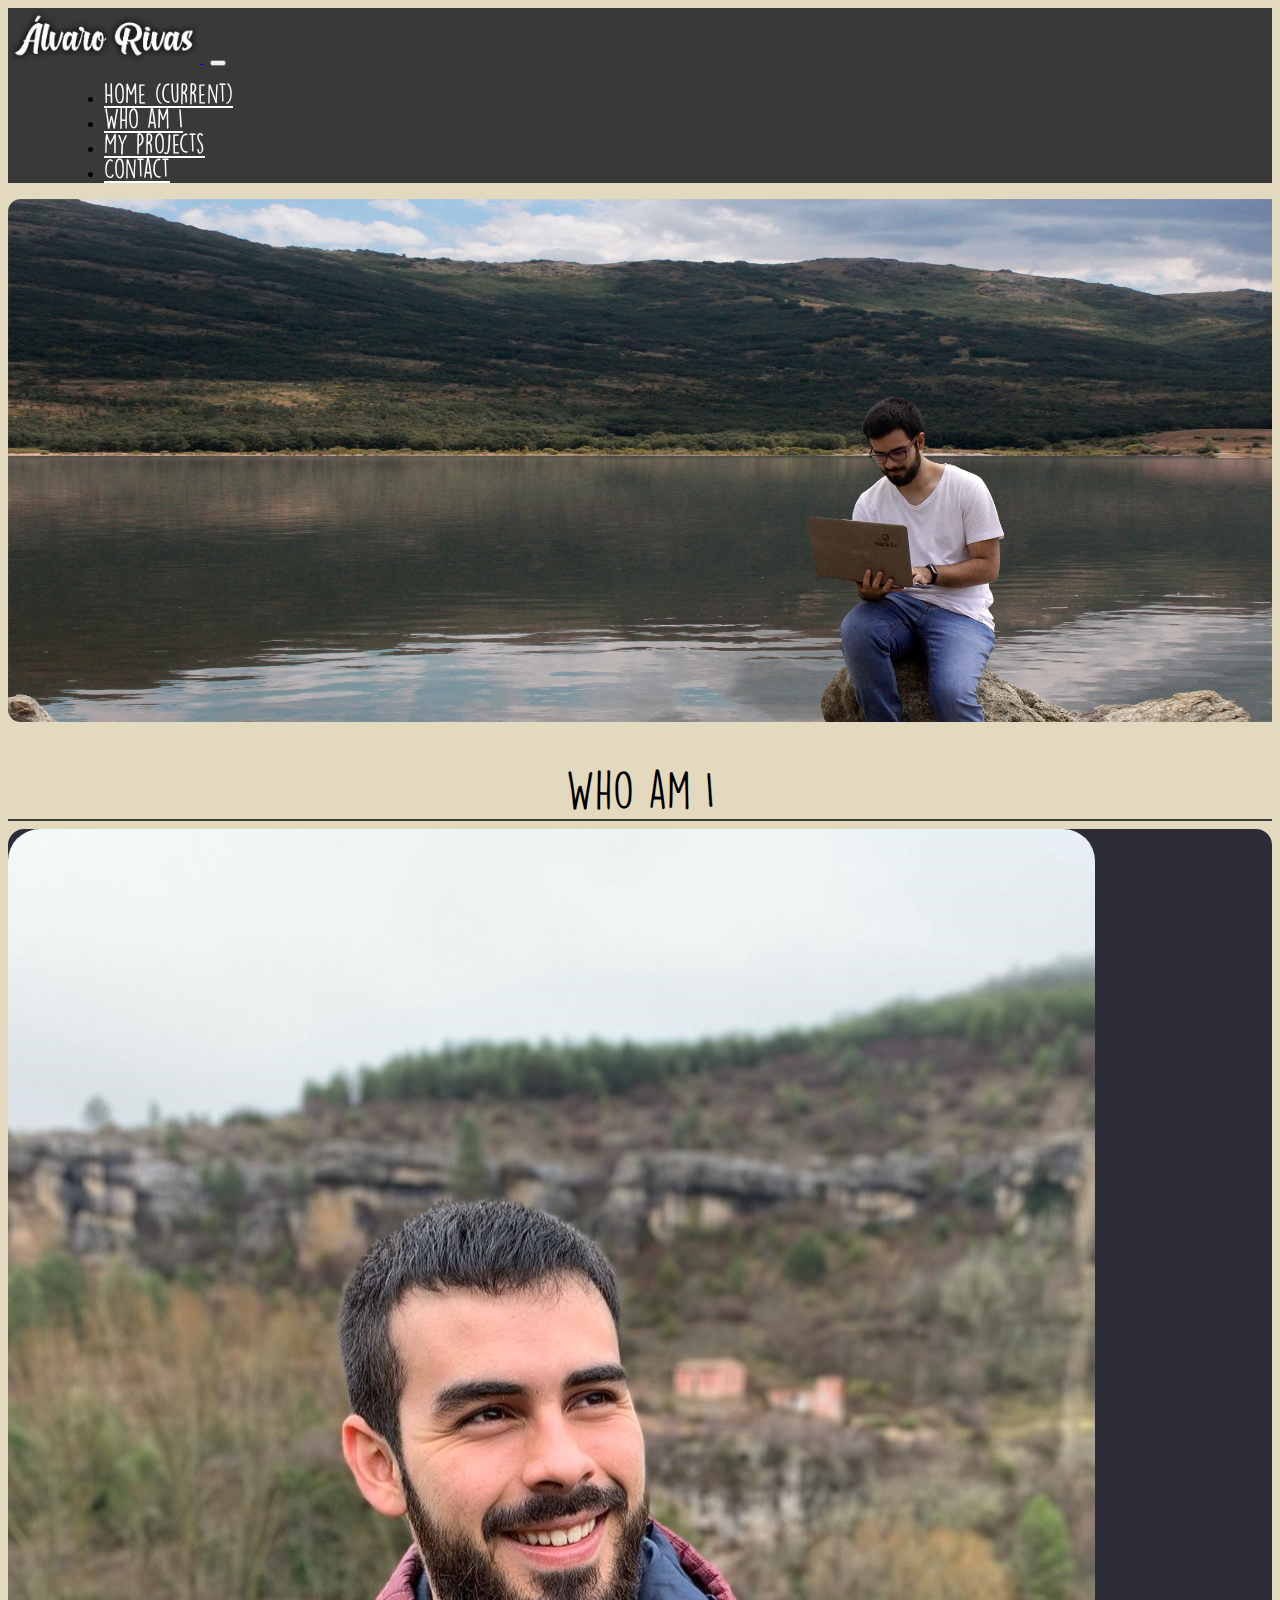
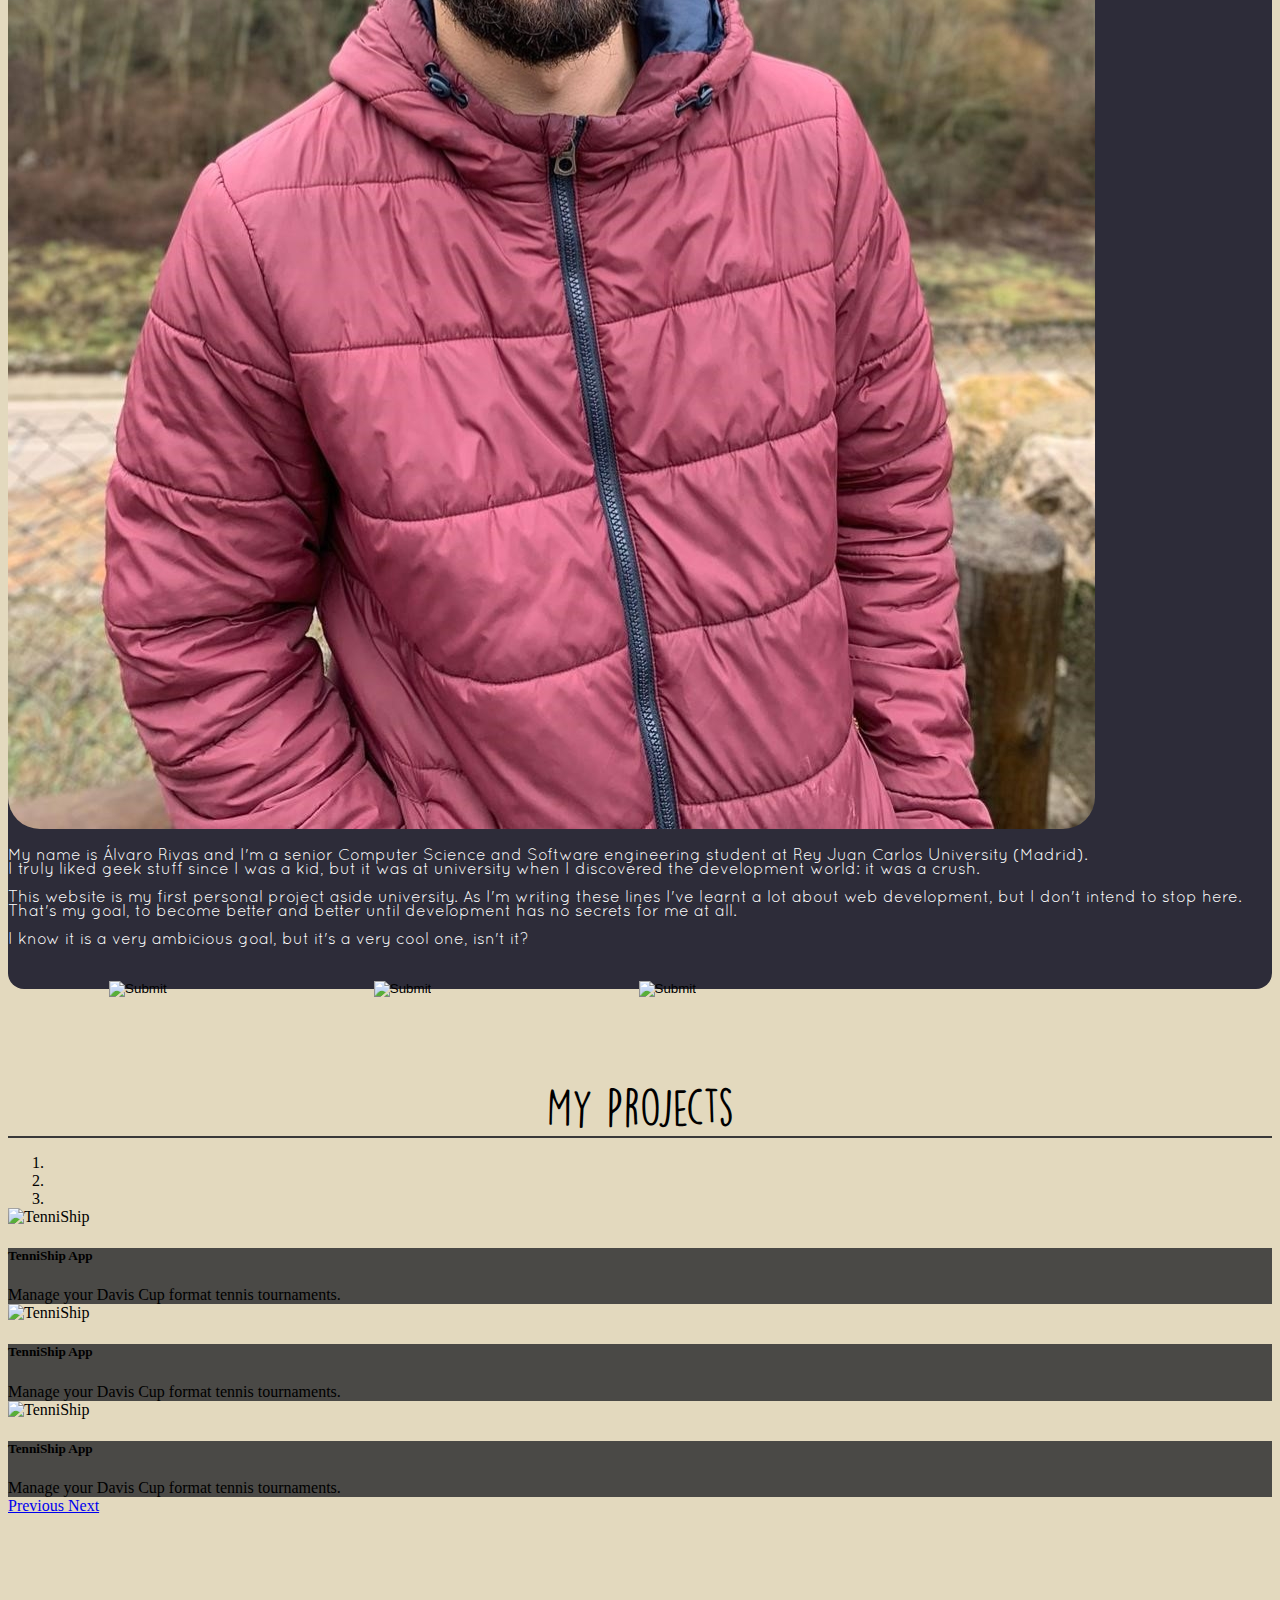
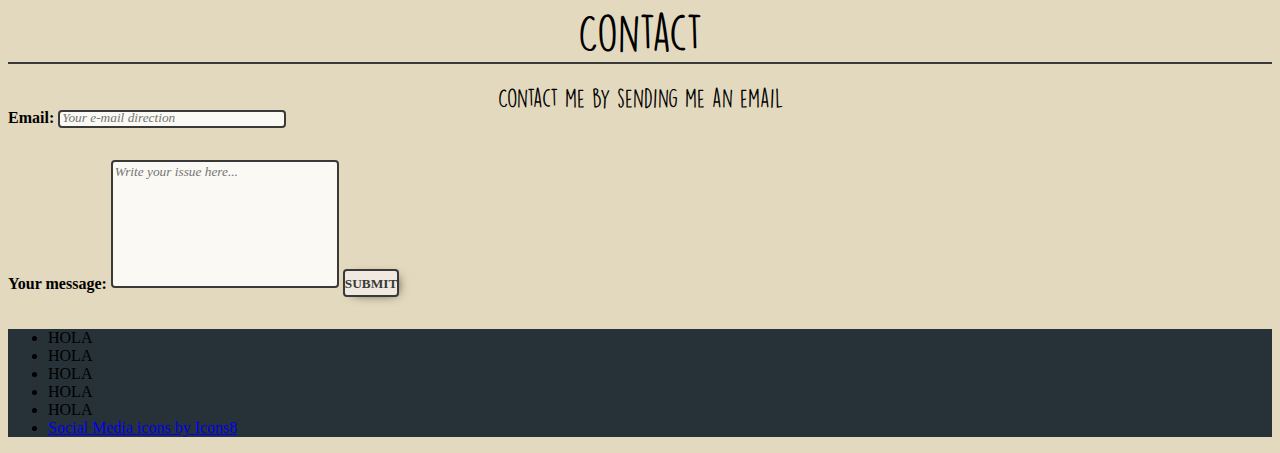
==== commit 62c76c80: "My Projects section title added" ====
--- a/index.html
+++ b/index.html
@@ -44,12 +44,10 @@
       </div>
     </nav>
   </header>
-  <!-- <div class="row mx-0 mt-4"> -->
-  <!-- <div class="col-10 m-auto content"> -->
 
   <!----------  HOME  ---------->
-  <section id="home" class="row">
-    <div id="mouseEffect" class="col-12">
+  <section id="home" class="row mx-0 mb-3">
+    <div id="mouseEffect" class="col-12 mb-4">
       <img src="assets/fg-max-3.png" alt="Me - foreground">
       <img src="assets/mg-max-3.png" alt="Pinilla's Reservoid - middleground">
       <img src="assets/bg-max-3.png" alt="Guadarrama's Mountains - foreground">
@@ -94,6 +92,12 @@
 
   <!----------  PROJECTS  ---------->
   <section id="projects" class="container">
+    <div class="row">
+      <div class="titleHeader mb-5 mx-auto col-xl-4 col-lg-4 col-md-6 col-sm-8 col-12">
+        <p class="sectionTitle">My Projects</p>
+        <hr class="title-hr my-0" />
+      </div>
+    </div>
     <div id="carouselExampleIndicators" class="carousel slide" data-ride="carousel" data-interval="false">
       <ol class="carousel-indicators">
         <li data-target="#carouselExampleIndicators" data-slide-to="0" class="active"></li>
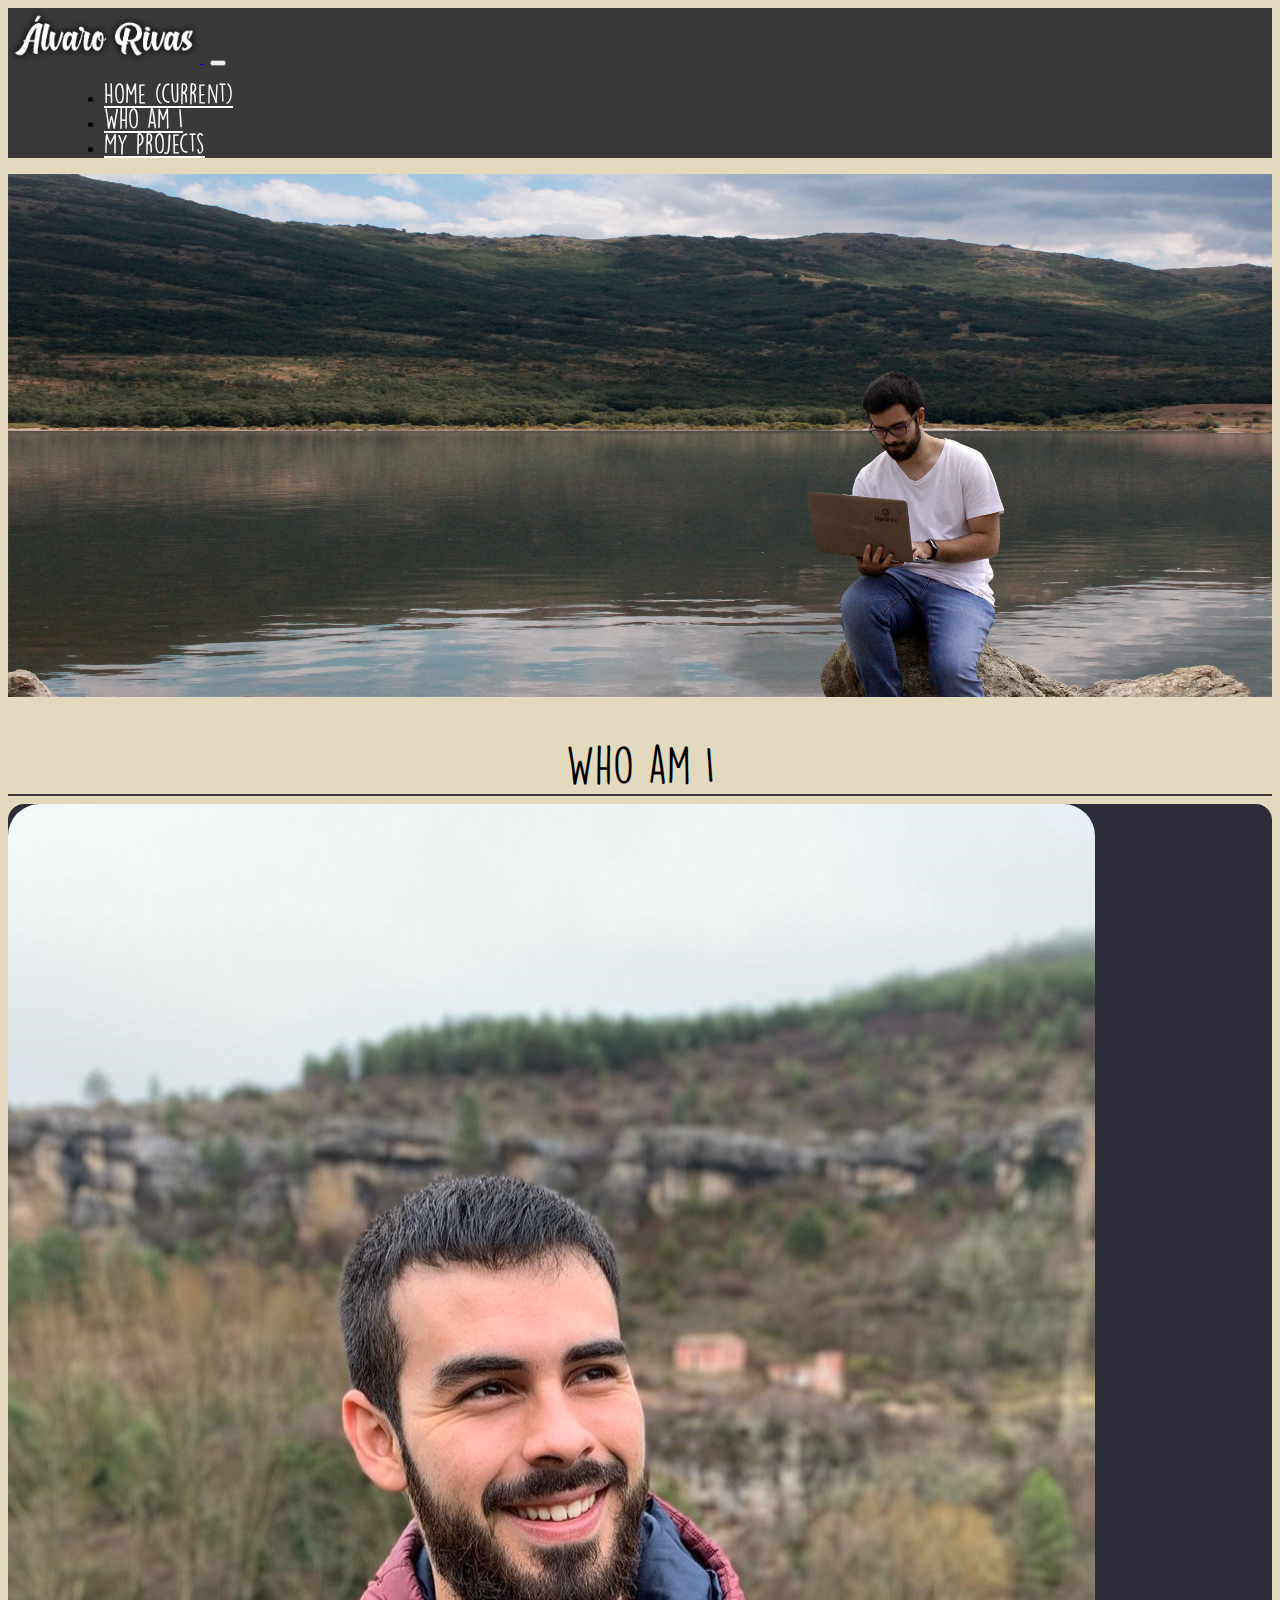
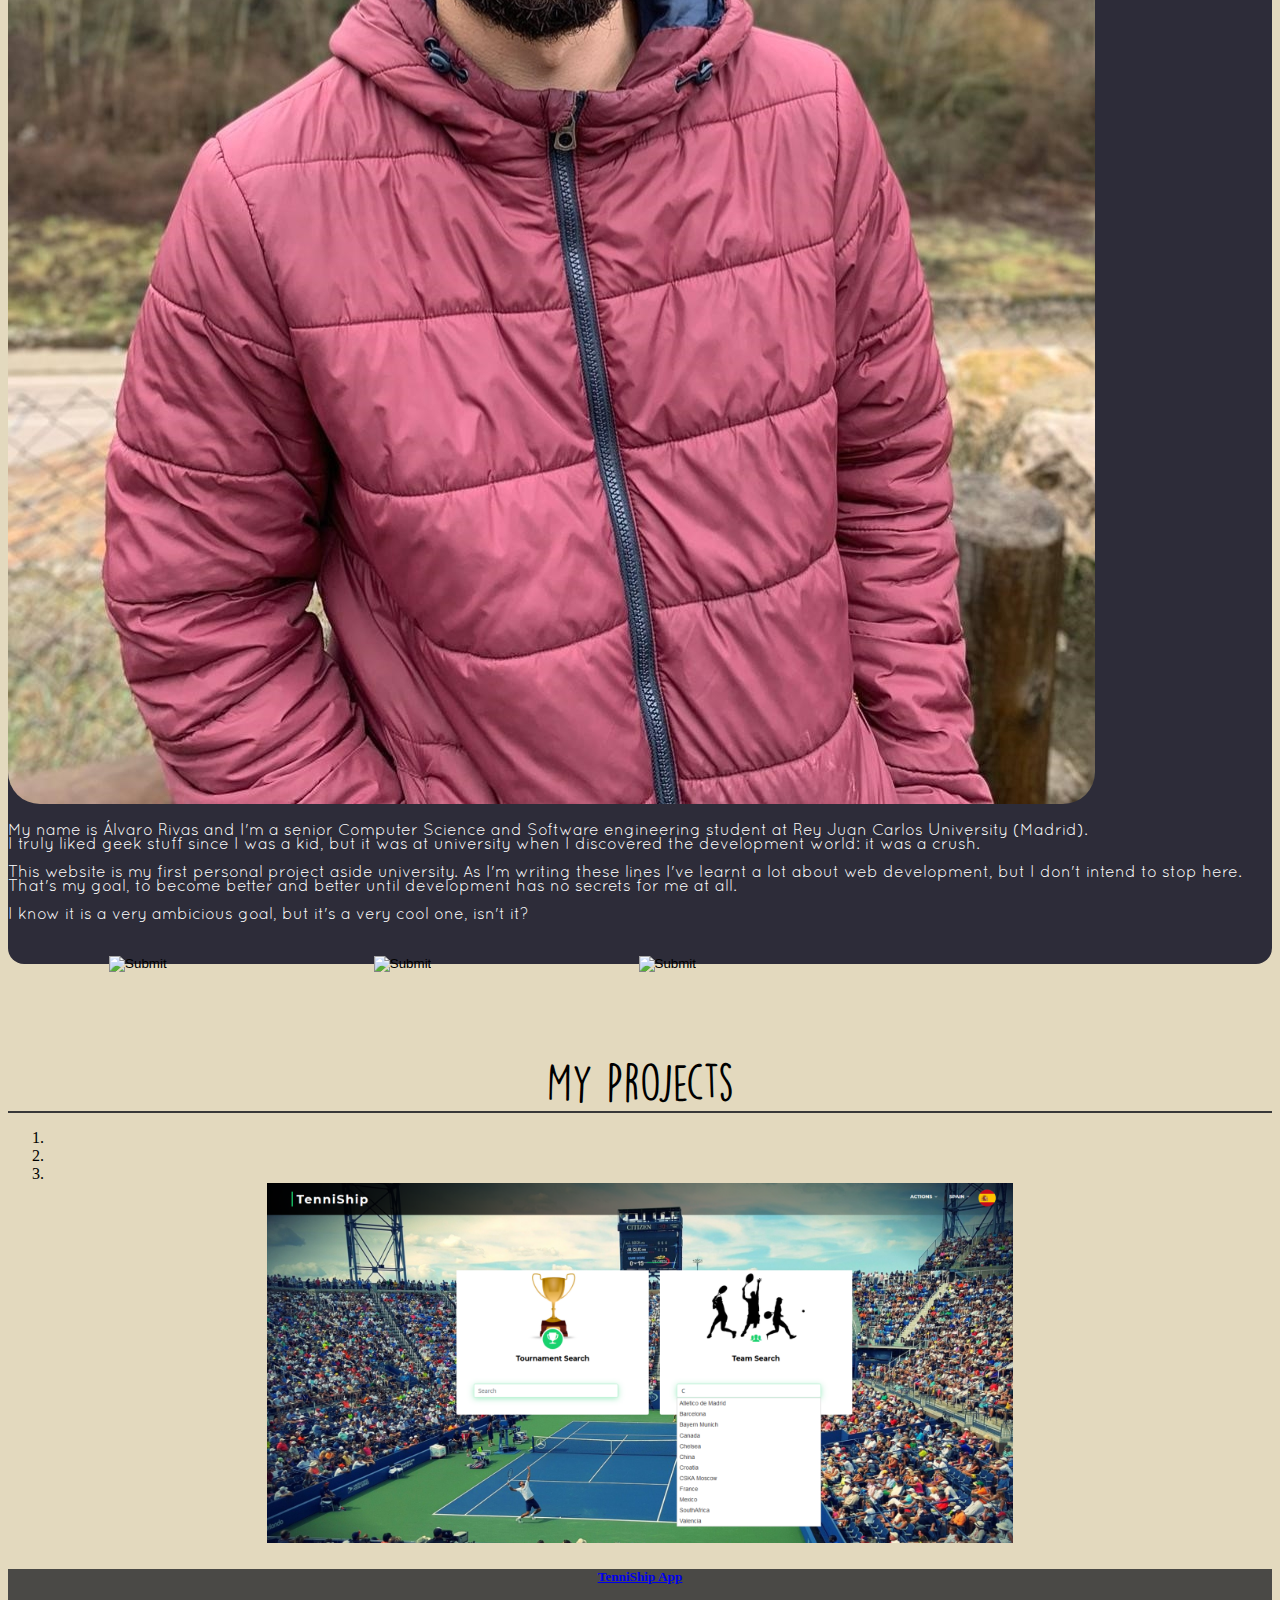
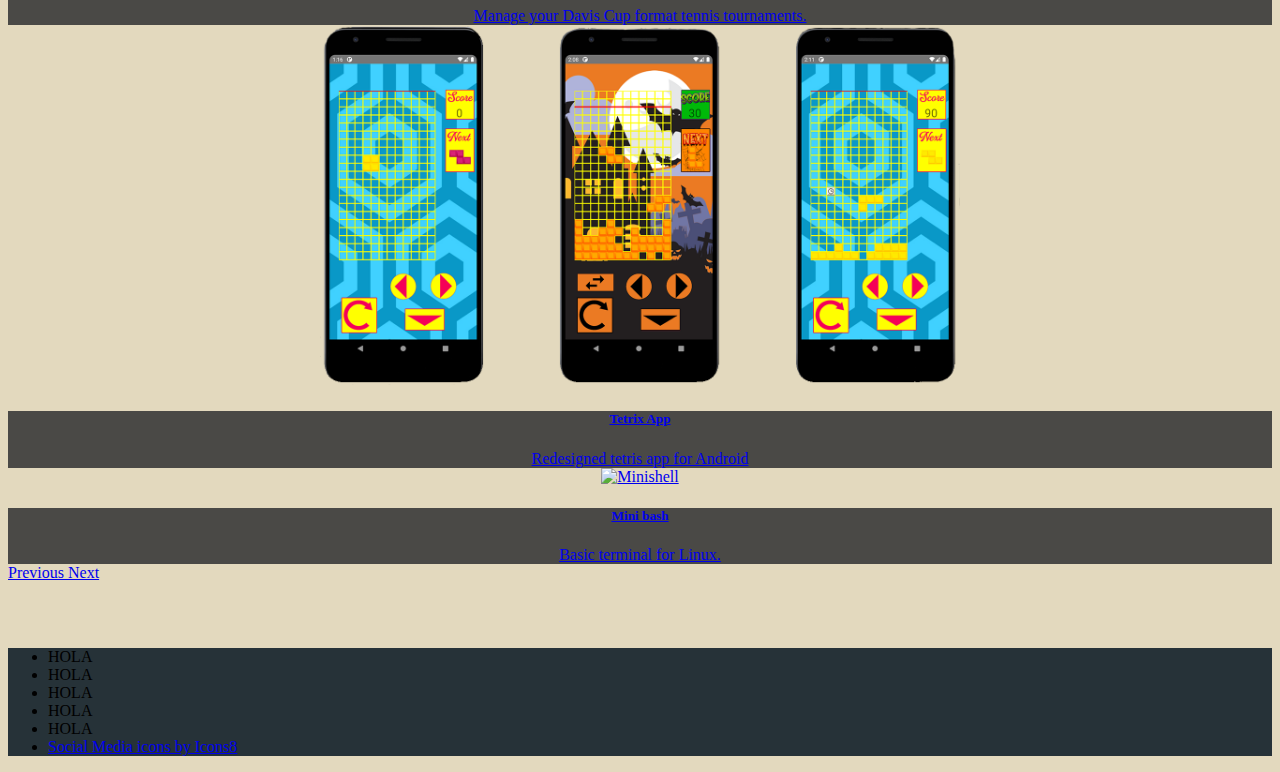
==== commit 8d3552cc: "Carousel implemented and assets reorganized" ====
--- a/index.html
+++ b/index.html
@@ -5,7 +5,7 @@
   <meta charset="utf-8" />
   <meta http-equiv="X-UA-Compatible" content="IE=edge" />
   <title>Home</title>
-  <link rel="icon" type="image/png" href="assets/animoji.png" />
+  <link rel="icon" type="image/png" href="assets/favicon.png" />
   <meta name="viewport" content="width=device-width, user-scalable=no" />
   <link rel="stylesheet" href="https://stackpath.bootstrapcdn.com/bootstrap/4.5.0/css/bootstrap.min.css"
     integrity="sha384-9aIt2nRpC12Uk9gS9baDl411NQApFmC26EwAOH8WgZl5MYYxFfc+NcPb1dKGj7Sk" crossorigin="anonymous" />
@@ -37,9 +37,9 @@
           <li class="nav-item">
             <a class="nav-link" href="#projects">My Projects</a>
           </li>
-          <li class="nav-item">
+          <!-- <li class="nav-item">
             <a class="nav-link" href="#contact">Contact</a>
-          </li>
+          </li> -->
         </ul>
       </div>
     </nav>
@@ -48,9 +48,9 @@
   <!----------  HOME  ---------->
   <section id="home" class="row mx-0 mb-3">
     <div id="mouseEffect" class="col-12 mb-4">
-      <img src="assets/fg-max-3.png" alt="Me - foreground">
-      <img src="assets/mg-max-3.png" alt="Pinilla's Reservoid - middleground">
-      <img src="assets/bg-max-3.png" alt="Guadarrama's Mountains - foreground">
+      <img src="assets/home/fg-max-3.png" alt="Me - foreground">
+      <img src="assets/home/mg-max-3.png" alt="Pinilla's Reservoid - middleground">
+      <img src="assets/home/bg-max-3.png" alt="Guadarrama's Mountains - foreground">
     </div>
   </section>
 
@@ -98,7 +98,7 @@
         <hr class="title-hr my-0" />
       </div>
     </div>
-    <div id="carouselExampleIndicators" class="carousel slide" data-ride="carousel" data-interval="false">
+    <div id="carouselExampleIndicators" class="carousel slide" data-ride="carousel" data-interval="5000" data-ride="carousel">
       <ol class="carousel-indicators">
         <li data-target="#carouselExampleIndicators" data-slide-to="0" class="active"></li>
         <li data-target="#carouselExampleIndicators" data-slide-to="1"></li>
@@ -106,29 +106,31 @@
       </ol>
       <div class="carousel-inner">
         <div class="carousel-item active">
-          <img class="img-fluid rounded"
-            src="https://github.com/CodeURJC-DAW-2019-20/webapp2/raw/master/backend/tenniShip/src/main/resources/static/img/screenshots/Index.png"
-            alt="TenniShip">
-          <div class="carousel-caption d-none d-md-block py-1 mb-2 rounded">
-            <h5>TenniShip App</h5>
-            <p>Manage your Davis Cup format tennis tournaments.</p>
-          </div>
+          <a href="https://github.com/CodeURJC-DAW-2019-20/webapp2" target="_blank">
+            <img class="img-fluid rounded" src="assets\projects\tenniship.png" alt="TenniShip">
+            <div class="carousel-caption d-none d-md-block py-1 mb-2 rounded">
+              <h5>TenniShip App</h5>
+              <p>Manage your Davis Cup format tennis tournaments.</p>
+            </div>
+          </a>
         </div>
         <div class="carousel-item">
-          <img class="img-fluid rounded" src="" alt="TenniShip">
-          <div class="carousel-caption d-none d-md-block py-1 mb-2 rounded">
-            <h5>TenniShip App</h5>
-            <p>Manage your Davis Cup format tennis tournaments.</p>
-          </div>
+          <a href="https://github.com/Group-2-PS/Tetris" target="_blank">
+            <img class="img-fluid rounded" src="assets\projects\TetrisPic.png" alt="Tetrix">
+            <div class="carousel-caption d-none d-md-block py-1 mb-2 rounded">
+              <h5>Tetrix App</h5>
+              <p>Redesigned tetris app for Android</p>
+            </div>
+          </a>
         </div>
         <div class="carousel-item">
-          <img class="img-fluid rounded"
-            src="https://github.com/CodeURJC-DAW-2019-20/webapp2/raw/master/backend/tenniShip/src/main/resources/static/img/screenshots/Index.png"
-            alt="TenniShip">
-          <div class="carousel-caption d-none d-md-block py-1 mb-2 rounded">
-            <h5>TenniShip App</h5>
-            <p>Manage your Davis Cup format tennis tournaments.</p>
-          </div>
+          <a href="https://github.com/Varo412/MiniShell" target="_blank">
+            <img class="img-fluid rounded" src="assets\projects\myshell.png" alt="Minishell">
+            <div class="carousel-caption d-none d-md-block py-1 mb-2 rounded">
+              <h5>Mini bash</h5>
+              <p>Basic terminal for Linux.</p>
+            </div>
+          </a>
         </div>
       </div>
       <a class="carousel-control-prev" href="#carouselExampleIndicators" role="button" data-slide="prev">
@@ -144,7 +146,7 @@
   <br />
 
   <!----------  CONTACT  ---------->
-  <section id="contact" class="container">
+  <!-- <section id="contact" class="container">
     <div class="row">
       <div class="titleHeader mb-5 mx-auto col-xl-4 col-lg-4 col-md-6 col-sm-8 col-12">
         <p class="sectionTitle">Contact</p>
@@ -172,9 +174,7 @@
         </form>
       </div>
     </div>
-  </section>
-  <!-- </div> -->
-  <!-- </div> -->
+  </section> -->
 
   <!----------  FOOTER  ---------->
   <footer class="page-footer font-small special-color-dark pt-4" STYLE="background-color: #263238;">
--- a/css/style.css
+++ b/css/style.css
@@ -104,19 +104,14 @@
   overflow: hidden;
   position: relative;
   width: 100%;
-  /* width: 100vw; */
 }
 
 #mouseEffect img {
   position: absolute;
   top: 0;
   left: 0;
-  /* right: 0; */
   z-index: 1;
-  /* text-align: center; */
-  border-radius: .8rem;
   max-width: 120%;
-  /* width: 125%; */
 }
 
 #mouseEffect img:first-child {
@@ -158,10 +153,11 @@
   min-width: 46px;
 }
 
-/******** CONTACT SECTION ********/
+/******** CAROUSEL SECTION ********/
 
 .carousel {
   -webkit-user-drag: none;
+  transition: transform 2s ease, opacity .5s ease-out;
 }
 
 .carousel-indicators {
@@ -175,6 +171,14 @@
 
 .carousel-caption p {
   margin-bottom: 0;
+}
+
+.carousel-item {
+  text-align: center;
+}
+
+.carousel-item img {
+  max-height: 40vh;
 }
 
 /******** CONTACT SECTION ********/
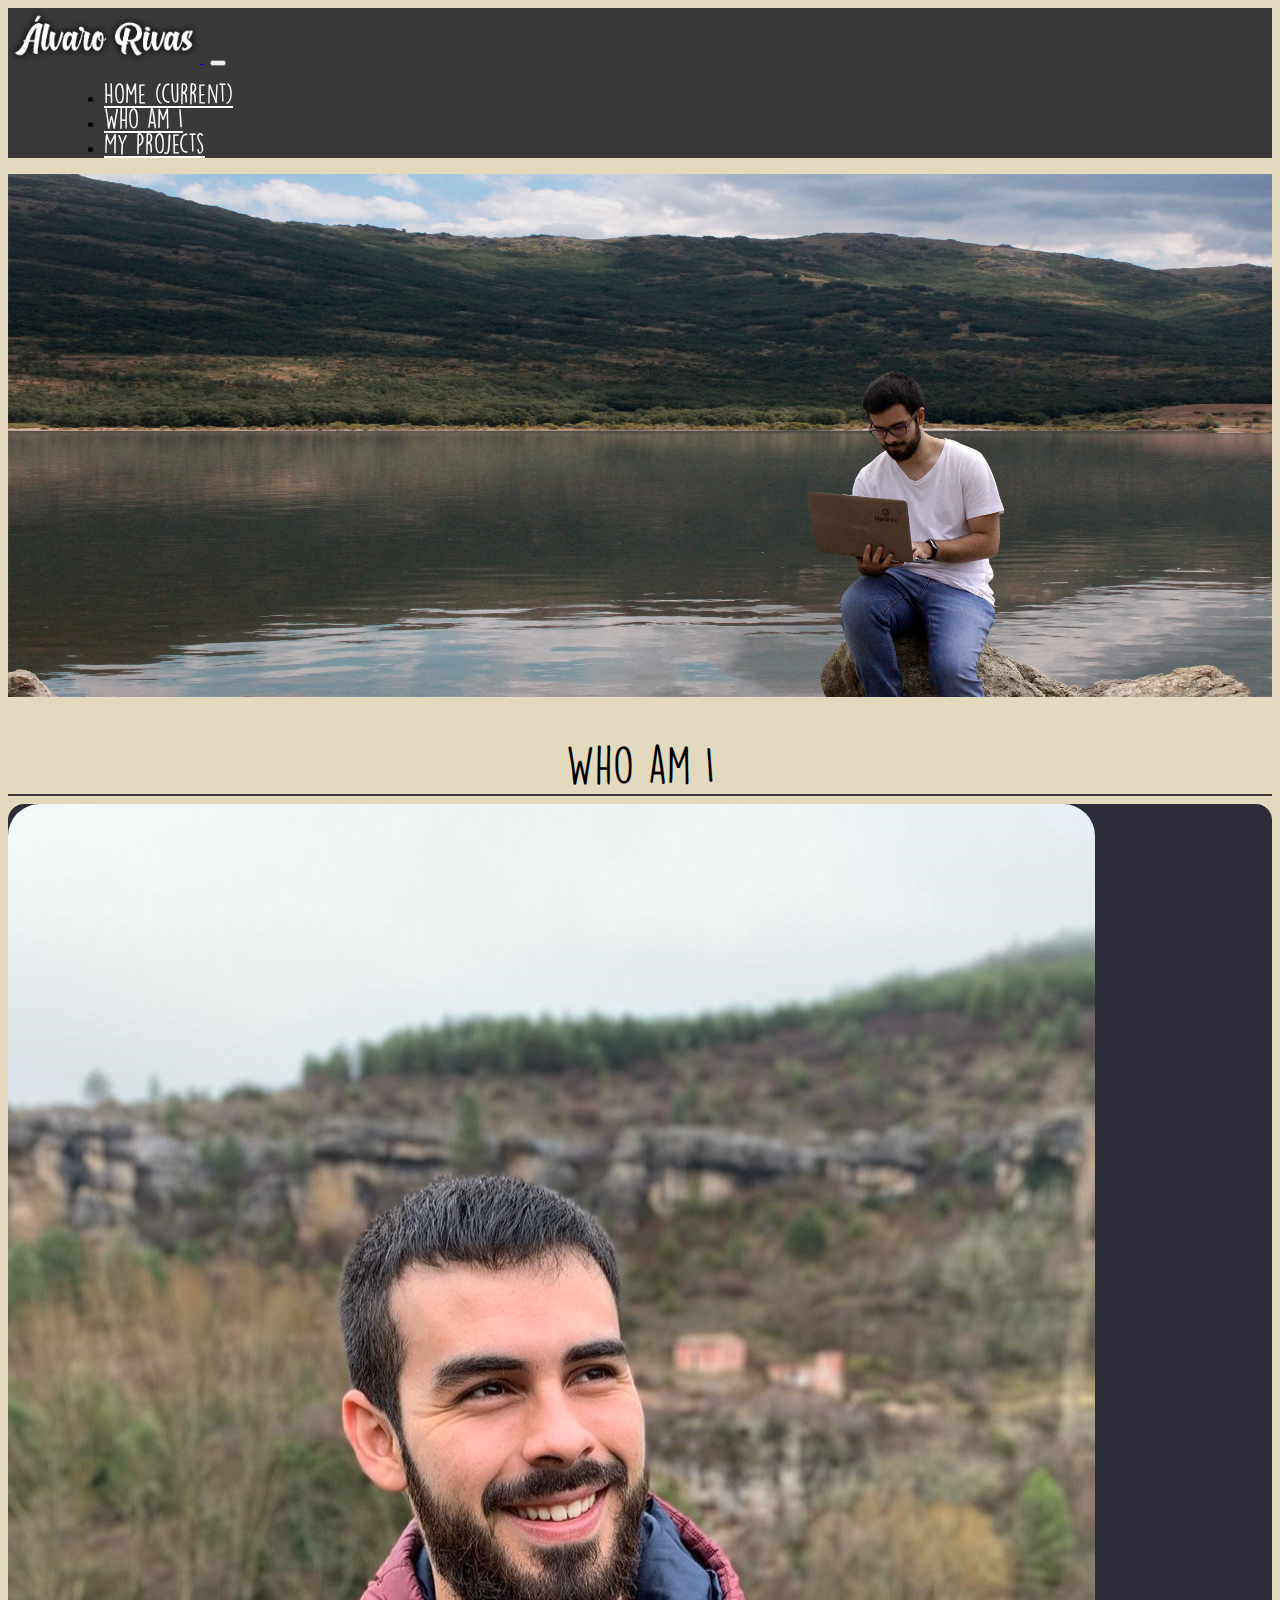
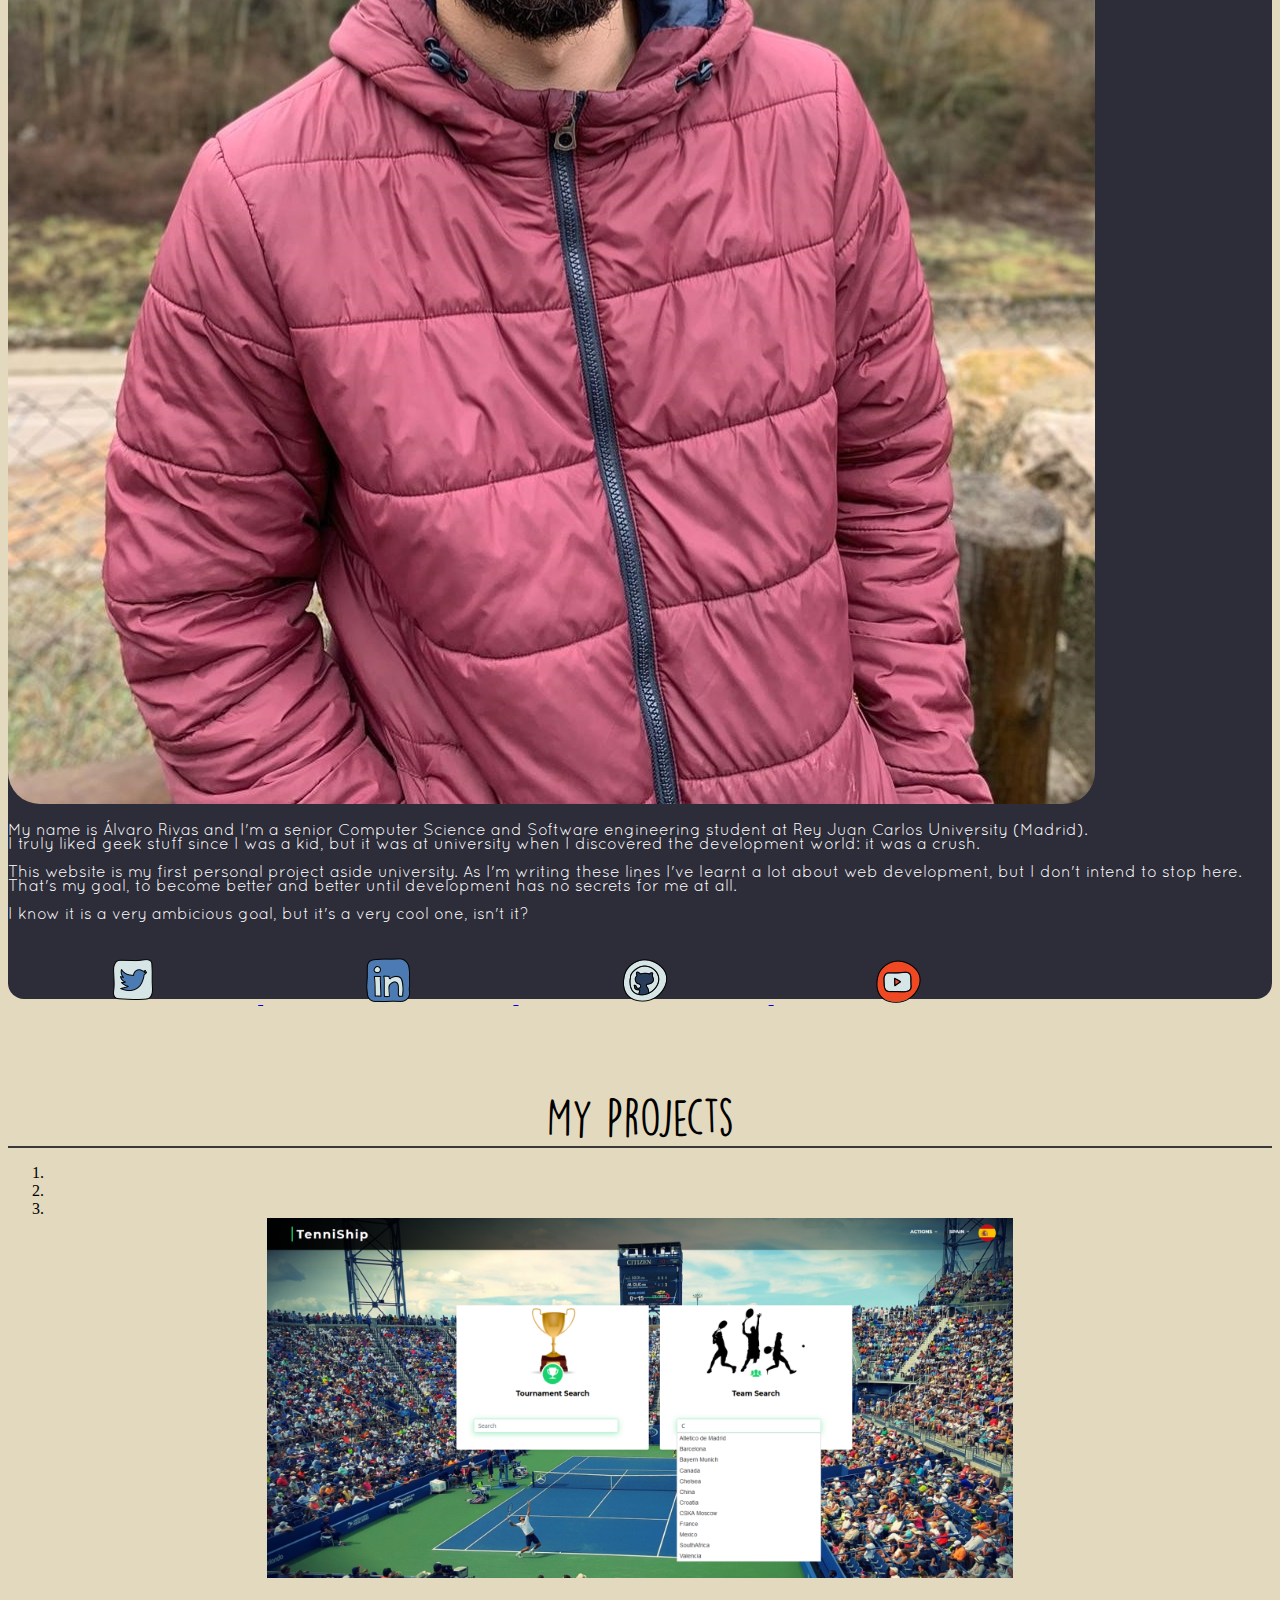
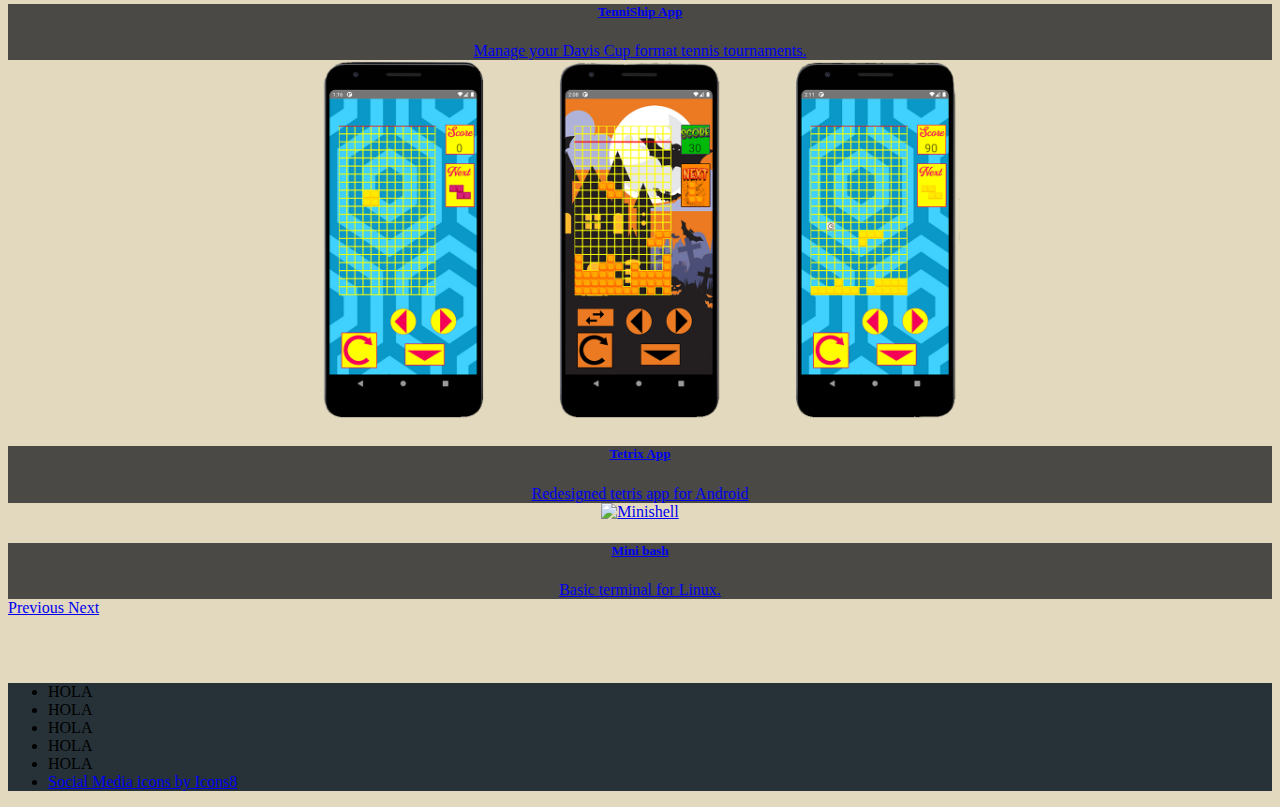
==== commit dacad29d: "social pictures reorganized and links working" ====
--- a/index.html
+++ b/index.html
@@ -80,10 +80,19 @@
           has no secrets for me at all.<br /><br />I know it is a very
           ambicious goal, but it's a very cool one, isn't it?
         </p>
-        <div id="socialButtons" class="row justify-content-center px-3 pt-3 flex-nowrap">
-          <input class="socialButton" type="image" src="assets/Twitter.png" />
-          <input class="socialButton" type="image" src="assets/LinkedIn.png" />
-          <input class="socialButton" type="image" src="assets/YouTube.png" />
+        <div id="socialButtons" class="row justify-content-between px-5 pt-3 flex-nowrap">
+          <a href="https://www.twitter.com/" target="_blank">
+            <img alt="Twitter" class="socialButton" src="assets/social/Twitter.png">
+          </a>
+          <a href="https://github.com/" target="_blank">
+            <img alt="LinkedIn" class="socialButton" src="assets/social/LinkedIn.png">
+          </a>
+          <a href="https://github.com/" target="_blank">
+            <img alt="Github" class="socialButton" src="assets/social/github.png">
+          </a>
+          <a href="https://www.youtube.com/channel/UCFqBcd2k98Oie5Zv4vMPdrg/" target="_blank">
+            <img alt="Youtube" class="socialButton" src="assets/social/YouTube.png">
+          </a>
         </div>
       </div>
     </div>
@@ -98,7 +107,8 @@
         <hr class="title-hr my-0" />
       </div>
     </div>
-    <div id="carouselExampleIndicators" class="carousel slide" data-ride="carousel" data-interval="5000" data-ride="carousel">
+    <div id="carouselExampleIndicators" class="carousel slide" data-ride="carousel" data-interval="5000"
+      data-ride="carousel">
       <ol class="carousel-indicators">
         <li data-target="#carouselExampleIndicators" data-slide-to="0" class="active"></li>
         <li data-target="#carouselExampleIndicators" data-slide-to="1"></li>
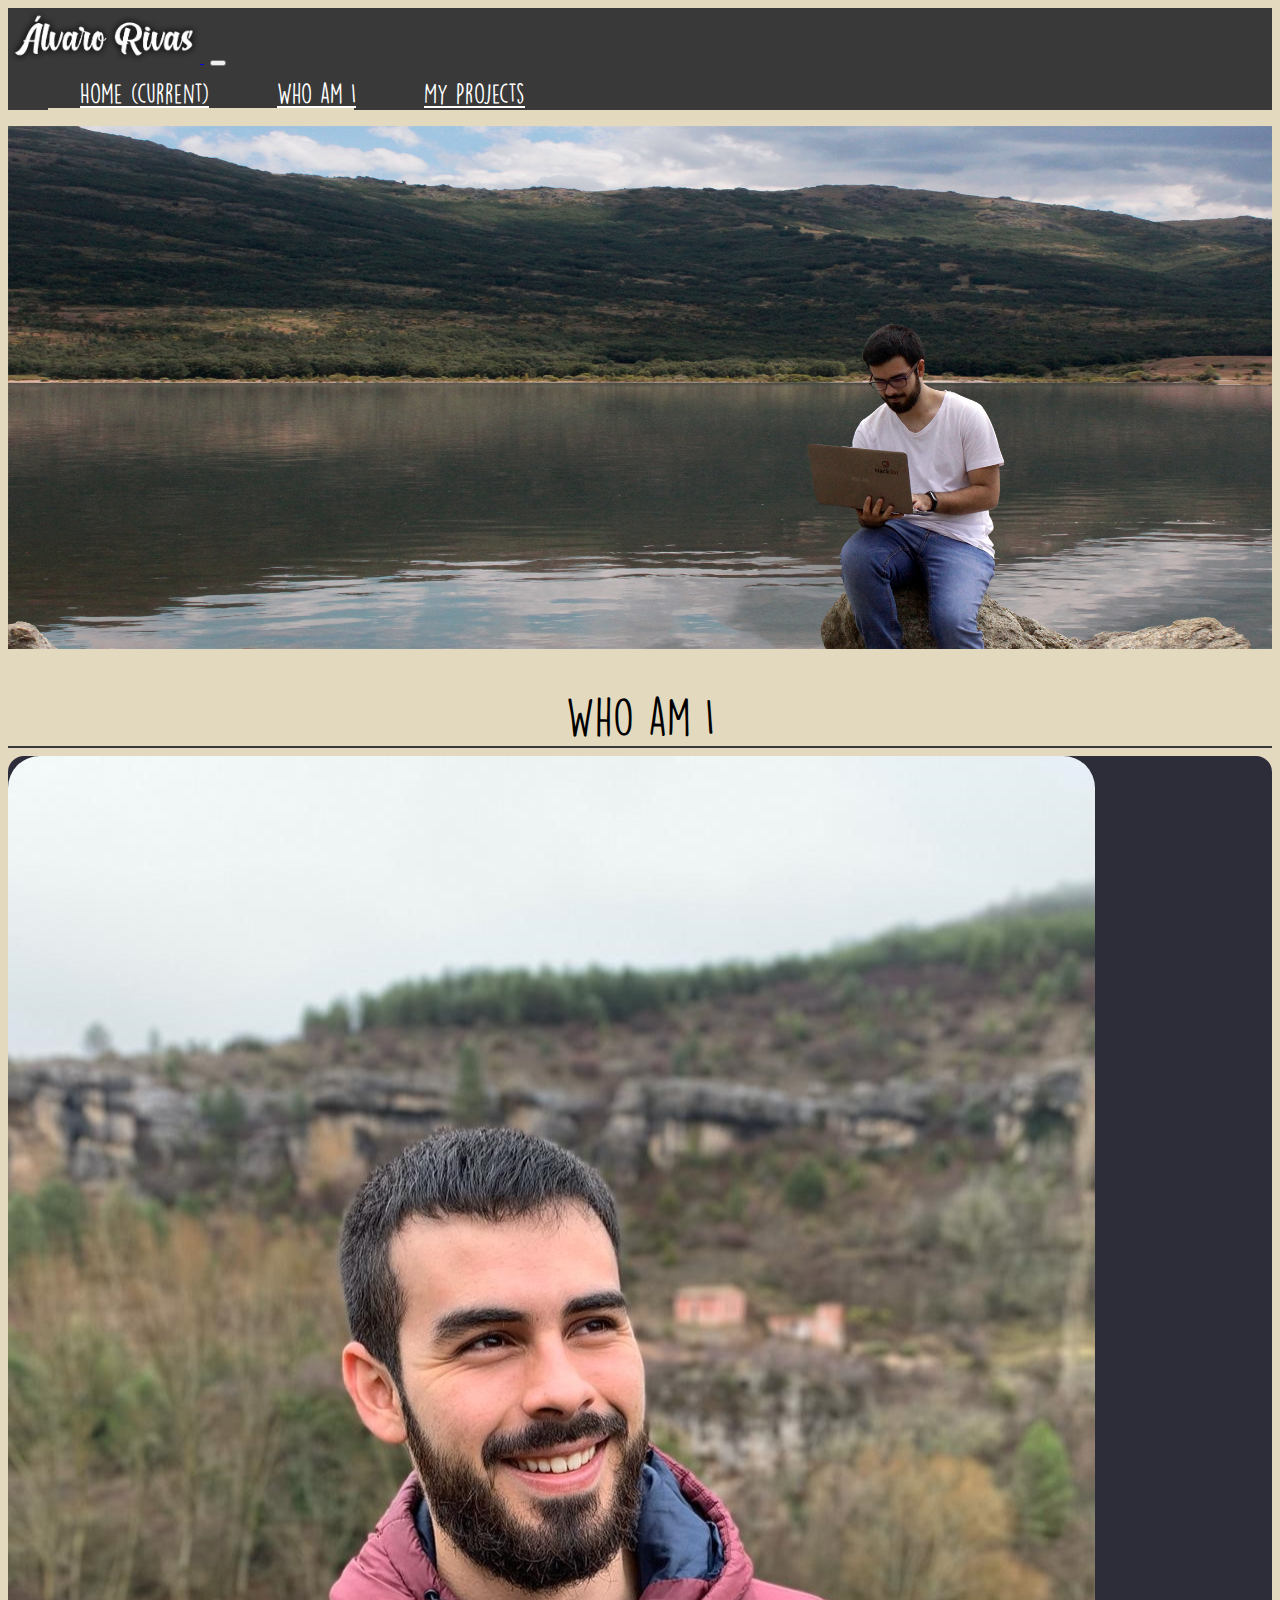
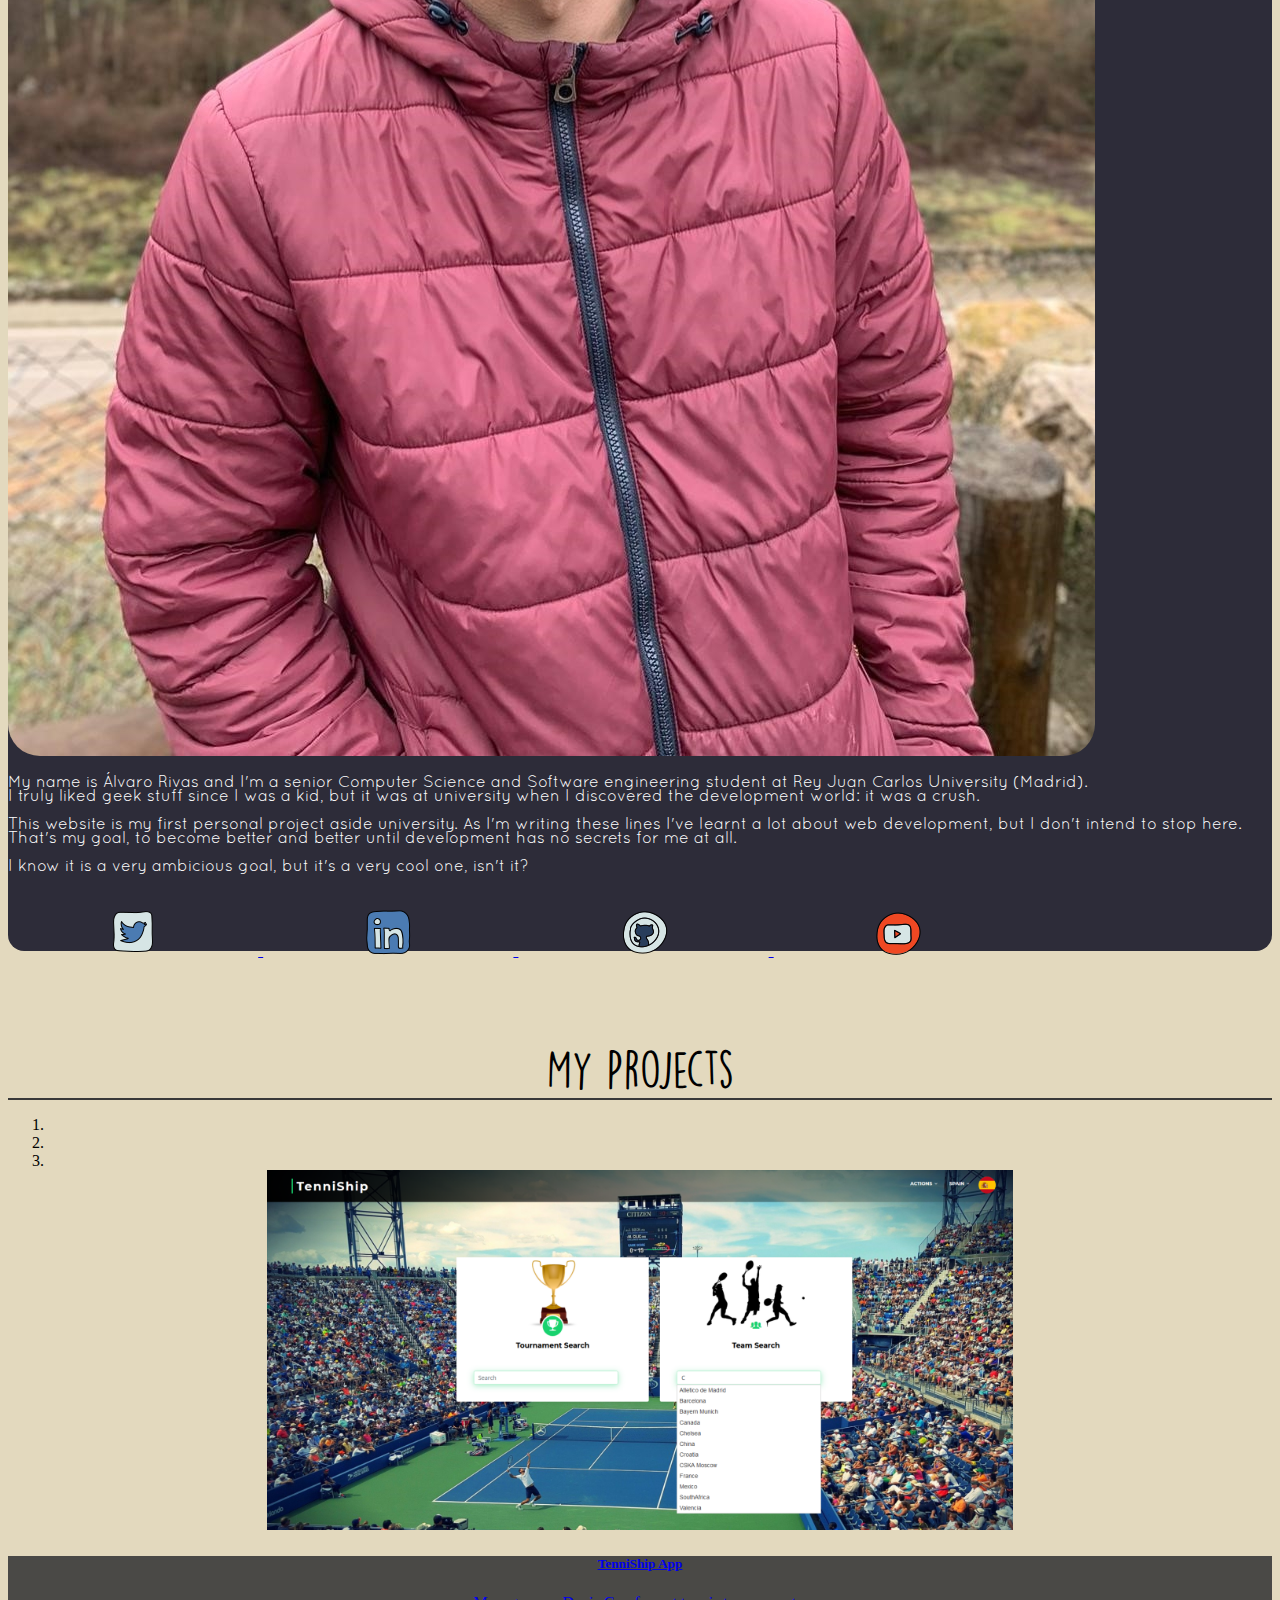
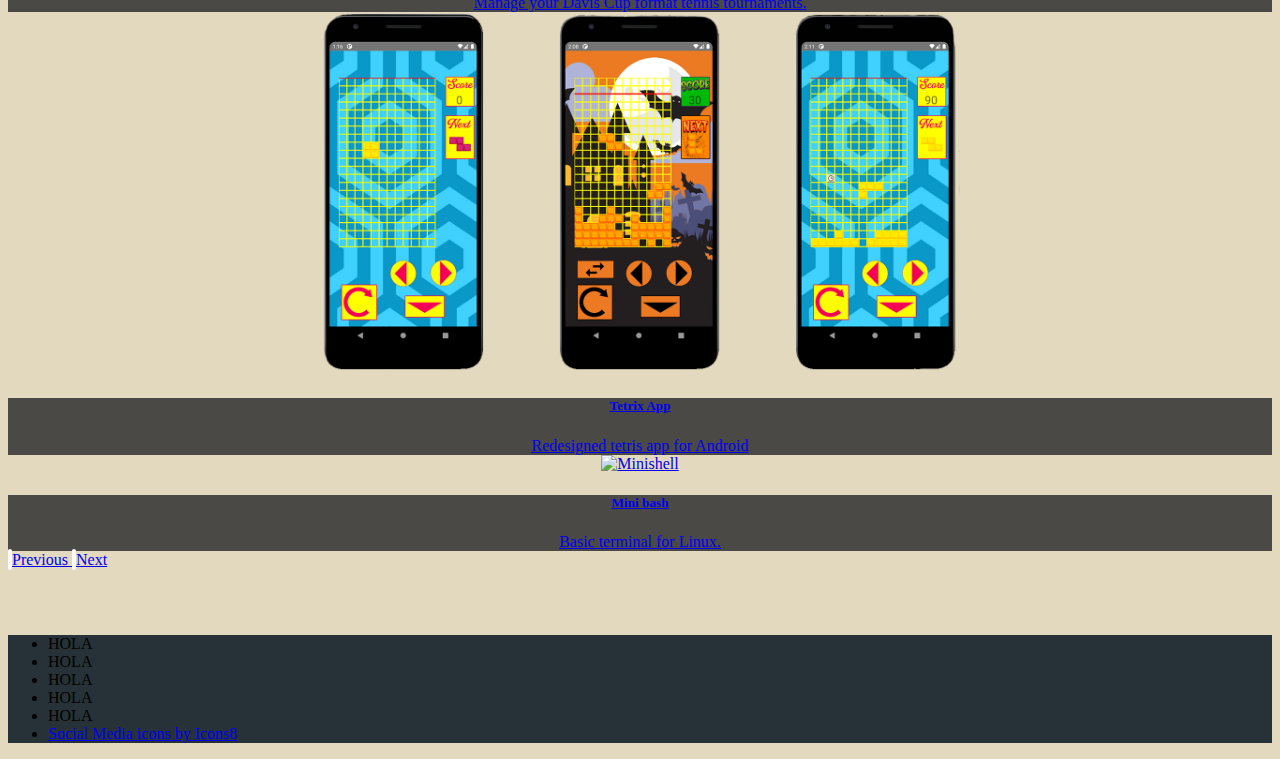
==== commit ecd5a113: "navbar highlight movement started to implementation" ====
--- a/index.html
+++ b/index.html
@@ -27,20 +27,20 @@
       </button>
 
       <div class="collapse navbar-collapse" id="navbarTogglerDemo03">
-        <ul class="navbar-nav ml-auto mt-2 mt-lg-0">
-          <li class="nav-item active">
-            <a class="nav-link" href="#home">Home <span class="sr-only">(current)</span></a>
-          </li>
-          <li class="nav-item">
-            <a class="nav-link" href="#whoAmI">Who am I</a>
-          </li>
-          <li class="nav-item">
-            <a class="nav-link" href="#projects">My Projects</a>
-          </li>
-          <!-- <li class="nav-item">
-            <a class="nav-link" href="#contact">Contact</a>
-          </li> -->
-        </ul>
+        <div class="ml-auto mr-5" style="white-space: nowrap;">
+          <ul class="navbar-nav ml-auto mt-2 mt-lg-0 w-100">
+            <li id="navOne" class="nav-item active">
+              <a class="nav-link" href="#home">Home <span class="sr-only">(current)</span></a>
+            </li>
+            <li id="navTwo" class="nav-item">
+              <a class="nav-link" href="#whoAmI">Who am I</a>
+            </li>
+            <li id="navThree" class="nav-item">
+              <a class="nav-link" href="#projects">My Projects</a>
+            </li>
+            <hr />
+          </ul>
+        </div>
       </div>
     </nav>
   </header>
--- a/css/style.css
+++ b/css/style.css
@@ -64,13 +64,13 @@
 
 @media (min-width: 992px) {
   nav li {
-    margin-left: 3.5rem;
+    padding: 0 2rem;
   }
 }
 
 @media (max-width: 991px) {
   nav li {
-    margin-left: 1.5rem;
+    padding: 0 1rem;
   }
 }
 
@@ -96,6 +96,36 @@
 
 nav .collapsing a {
   font-size: 1.3rem;
+}
+
+#navTwo:hover~hr {
+  margin-left: 33% !important;
+}
+
+#navThree:hover~hr {
+  margin-left: 66% !important;
+}
+
+#navFour:hover~hr {
+  margin-left: 75% !important;
+}
+
+nav hr {
+  height: 2px;
+  width: 25%;
+  margin: 0;
+  background: #e3d9be;
+  border: none;
+  transition: .3s ease-in-out;
+}
+
+.navbar-nav {
+  display: inherit;
+  margin-right: 0;
+}
+
+nav li {
+  display: inline-flex;
 }
 
 /******** HOME SECTION ********/
@@ -179,6 +209,15 @@
 
 .carousel-item img {
   max-height: 40vh;
+}
+
+.carousel-control-prev, .carousel-control-next {
+  opacity: initial;
+}
+
+.carousel-control-prev-icon, .carousel-control-next-icon {
+  border-radius: 1rem;
+  border: 2px solid white;
 }
 
 /******** CONTACT SECTION ********/
